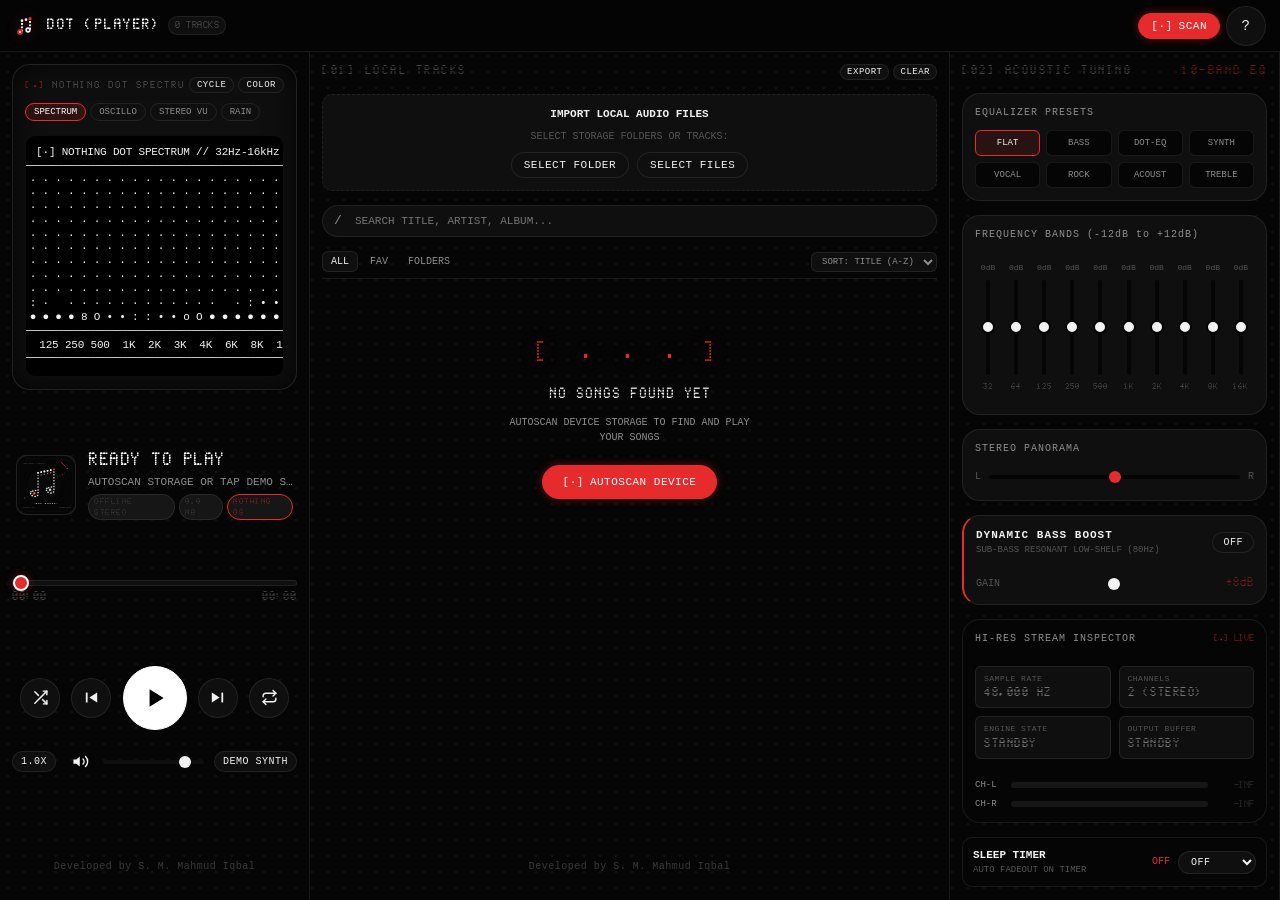
==== index.html @ 61080f58 "feat: zero-emoji Nothing OS vector UI, bass boost engine, audio telemetry and folder browser" ====
<!DOCTYPE html>
<html lang="en">
<head>
  <meta charset="UTF-8">
  <meta name="viewport" content="width=device-width, initial-scale=1.0, maximum-scale=1.0, user-scalable=no, viewport-fit=cover">
  <meta name="description" content="Dot Music Player - 100% Offline Nothing OS Style Mobile Music Player with Real-Time ASCII Visualizers">
  <meta name="author" content="S. M. Mahmud Iqbal">
  <meta name="theme-color" content="#050505">
  <meta name="mobile-web-app-capable" content="yes">
  <meta name="apple-mobile-web-app-capable" content="yes">
  <meta name="apple-mobile-web-app-status-bar-style" content="black-translucent">
  <title>Dot Music Player // Nothing OS</title>
  <link rel="manifest" href="manifest.webmanifest">
  <link rel="icon" type="image/svg+xml" href="icon.svg">
  <link rel="stylesheet" href="style.css">
</head>
<body>

  <!-- Hidden File & Folder Inputs for Local Autoscan -->
  <input type="file" id="folder-input" webkitdirectory directory multiple style="display: none;" aria-label="Select directory">
  <input type="file" id="files-input" multiple accept="audio/*,.mp3,.flac,.wav,.ogg,.m4a,.aac,.opus,.webm" style="display: none;" aria-label="Select audio files">

  <!-- Nothing OS Mobile Top Header -->
  <header class="nothing-header">
    <div class="brand-section">
      <div class="brand-logo" id="header-brand-logo">
        <svg class="brand-note-icon" viewBox="0 0 36 36" width="24" height="24" fill="none">
          <circle cx="12" cy="10" r="2" fill="#f0f0f0"/>
          <circle cx="18" cy="8.5" r="2" fill="#f0f0f0"/>
          <circle cx="24" cy="7" r="2.4" fill="#e52b2b"/>
          <circle cx="12" cy="15" r="1.7" fill="#f0f0f0"/>
          <circle cx="12" cy="20" r="1.7" fill="#f0f0f0"/>
          <circle cx="12" cy="25" r="1.7" fill="#f0f0f0"/>
          <circle cx="24" cy="12" r="1.7" fill="#f0f0f0"/>
          <circle cx="24" cy="17" r="1.7" fill="#f0f0f0"/>
          <circle cx="24" cy="22" r="1.7" fill="#f0f0f0"/>
          <circle cx="9" cy="27" r="4.2" fill="#e52b2b"/>
          <circle cx="9" cy="27" r="1.5" fill="#ffffff"/>
          <circle cx="21" cy="24" r="4" fill="#f0f0f0"/>
          <circle cx="21" cy="24" r="1.5" fill="#070707"/>
        </svg>
        <span>DOT (PLAYER)</span>
      </div>
      <span class="brand-status-chip" id="header-track-count">0 TRACKS</span>
    </div>

    <div class="header-actions">
      <button class="btn btn-accent" id="btn-autoscan" title="Autoscan Device">
        <span>[·]</span> SCAN
      </button>
      <button class="btn btn-icon" id="btn-shortcuts" title="Shortcuts (?)" aria-label="Keyboard Shortcuts">
        ?
      </button>
    </div>
  </header>

  <!-- Mobile Viewport Container -->
  <main class="app-viewport">

    <!-- VIEW 1: PLAYER (Active by default on mobile) -->
    <section class="view-panel player-view active" id="view-player">

      <!-- ASCII Visualizer Card -->
      <div class="visualizer-card" id="visualizer-card">
        <div class="visualizer-top-bar">
          <div class="visualizer-mode-badge">
            <span style="color: var(--accent-red);">[·]</span>
            <span id="vis-mode-label">NOTHING DOT SPECTRUM</span>
          </div>

          <div style="display: flex; gap: 4px;">
            <button class="btn" id="btn-cycle-vis" style="font-size: 9px; padding: 2px 7px;">CYCLE</button>
            <button class="btn" id="btn-vis-theme" style="font-size: 9px; padding: 2px 7px;">COLOR</button>
          </div>
        </div>

        <!-- Mode selector pills with smooth touch scroll -->
        <div class="visualizer-tabs-scroll">
          <button class="vis-tab-pill active" data-mode="0">SPECTRUM</button>
          <button class="vis-tab-pill" data-mode="1">OSCILLO</button>
          <button class="vis-tab-pill" data-mode="2">STEREO VU</button>
          <button class="vis-tab-pill" data-mode="3">RAIN</button>
        </div>

        <!-- ASCII Screen Frame -->
        <div class="ascii-screen-frame">
          <pre class="ascii-display" id="ascii-visualizer">
 [·] DOT MUSIC // NOTHING OS
 OFFLINE AUDIO READY
          </pre>
        </div>
      </div>

      <!-- Now Playing Info Banner -->
      <div class="now-playing-banner">
        <img class="album-art-large" id="now-playing-art" src="icon.svg" alt="Album Artwork">
        <div class="track-main-info">
          <div class="track-hero-title" id="hero-title">READY TO PLAY</div>
          <div class="track-hero-artist" id="hero-artist">AUTOSCAN STORAGE OR TAP DEMO SYNTH</div>
          <div class="track-hero-tags">
            <span class="tag-badge" id="hero-format">OFFLINE STEREO</span>
            <span class="tag-badge" id="hero-size">0.0 MB</span>
            <span class="tag-badge" style="color: var(--accent-red); border-color: var(--accent-red);">NOTHING OS</span>
          </div>
        </div>
      </div>

      <!-- Scrub Bar -->
      <div class="scrub-container">
        <input type="range" class="seek-slider" id="seek-slider" min="0" max="1000" value="0" aria-label="Seek timeline">
        <div class="time-indicators">
          <span id="time-current">00:00</span>
          <span id="time-total">00:00</span>
        </div>
      </div>

      <!-- Playback Controls Deck -->
      <div class="control-deck">
        <div class="controls-main-row">
          <button class="btn btn-icon" id="btn-shuffle" title="Shuffle (S)" aria-label="Toggle Shuffle">
            <svg class="icon-svg" viewBox="0 0 24 24" fill="none" stroke="currentColor" stroke-width="2" stroke-linecap="round" stroke-linejoin="round">
              <path d="M16 3h5v5"/><path d="M4 20L21 3"/><path d="M21 16v5h-5"/><path d="M15 15l6 6"/><path d="M4 4l5 5"/>
            </svg>
          </button>
          <button class="btn btn-icon" id="btn-prev" title="Previous Track (J)" aria-label="Previous Track">
            <svg class="icon-svg" viewBox="0 0 24 24" fill="currentColor">
              <rect x="4" y="5" width="2.5" height="14" rx="0.8"/><polygon points="20,5 9,12 20,19"/>
            </svg>
          </button>
          <button class="btn btn-primary btn-icon-lg" id="btn-play-pause" title="Play/Pause (Space)" aria-label="Play or Pause">
            <svg class="icon-svg" viewBox="0 0 24 24" fill="currentColor">
              <polygon points="7,4 20,12 7,20"/>
            </svg>
          </button>
          <button class="btn btn-icon" id="btn-next" title="Next Track (K)" aria-label="Next Track">
            <svg class="icon-svg" viewBox="0 0 24 24" fill="currentColor">
              <polygon points="4,5 15,12 4,19"/><rect x="17.5" y="5" width="2.5" height="14" rx="0.8"/>
            </svg>
          </button>
          <button class="btn btn-icon" id="btn-repeat" title="Repeat (R)" aria-label="Toggle Repeat">
            <svg class="icon-svg" viewBox="0 0 24 24" fill="none" stroke="currentColor" stroke-width="2" stroke-linecap="round" stroke-linejoin="round">
              <path d="M17 2l4 4-4 4"/><path d="M3 11v-1a4 4 0 0 1 4-4h14"/><path d="M7 22l-4-4 4-4"/><path d="M21 13v1a4 4 0 0 1-4 4H3"/>
            </svg>
          </button>
        </div>

        <div class="controls-sub-row">
          <button class="btn" id="btn-speed" style="font-size: 10px; padding: 4px 8px;" title="Playback Speed">1.0x</button>
          <div class="volume-wrap">
            <button class="btn btn-icon" id="btn-mute" style="border: none; background: transparent;" aria-label="Toggle Mute">
              <svg class="icon-svg" viewBox="0 0 24 24" fill="none" stroke="currentColor" stroke-width="2" stroke-linecap="round" stroke-linejoin="round">
                <polygon points="11 5 6 9 2 9 2 15 6 15 11 19 11 5" fill="currentColor" stroke="none"/><path d="M15.54 8.46a5 5 0 0 1 0 7.07"/><path d="M19.07 4.93a10 10 0 0 1 0 14.14"/>
              </svg>
            </button>
            <input type="range" class="vol-slider" id="vol-slider" min="0" max="100" value="85" aria-label="Volume Slider">
          </div>
          <button class="btn" id="btn-demo-synth" style="font-size: 10px; padding: 4px 8px;">DEMO SYNTH</button>
        </div>
      </div>

      <div class="footer-attribution-wrap">
        Developed by S. M. Mahmud Iqbal
      </div>
    </section>

    <!-- VIEW 2: LIBRARY -->
    <section class="view-panel" id="view-library">
      <div class="panel-header-title">
        <span>[01] LOCAL TRACKS</span>
        <div style="display: flex; gap: 4px;">
          <button class="btn" id="btn-export-lib" style="padding: 2px 6px; font-size: 9px;">EXPORT</button>
          <button class="btn" id="btn-clear-library" style="padding: 2px 6px; font-size: 9px;">CLEAR</button>
        </div>
      </div>

      <!-- Import Card -->
      <div class="scan-action-box" id="scan-drop-box">
        <div style="font-weight: 600; font-size: 11px;">IMPORT LOCAL AUDIO FILES</div>
        <div class="scan-hint">SELECT STORAGE FOLDERS OR TRACKS:</div>
        <div style="display: flex; gap: 8px; justify-content: center;">
          <button class="btn" id="btn-scan-folder">SELECT FOLDER</button>
          <button class="btn" id="btn-scan-files">SELECT FILES</button>
        </div>
      </div>

      <!-- Search Input -->
      <div class="search-bar-wrap">
        <span class="search-icon-dot">/</span>
        <input type="text" class="search-input" id="search-input" placeholder="SEARCH TITLE, ARTIST, ALBUM..." aria-label="Search library">
      </div>

      <!-- Filter Tabs & Sort -->
      <div class="library-controls-bar">
        <div class="library-tabs">
          <button class="tab-btn active" data-filter="all">ALL</button>
          <button class="tab-btn" data-filter="favorites">FAV</button>
          <button class="tab-btn" data-filter="folders">FOLDERS</button>
        </div>
        <select class="sort-select" id="sort-select" aria-label="Sort library tracks">
          <option value="title-asc">SORT: TITLE (A-Z)</option>
          <option value="title-desc">SORT: TITLE (Z-A)</option>
          <option value="artist-asc">SORT: ARTIST</option>
          <option value="album-asc">SORT: ALBUM</option>
          <option value="size-desc">SORT: SIZE (MAX)</option>
        </select>
      </div>

      <!-- Scrollable Track List -->
      <div class="track-list-scroll" id="track-list-scroll">
        <!-- Rendered dynamically -->
      </div>

      <div class="footer-attribution-wrap">
        Developed by S. M. Mahmud Iqbal
      </div>
    </section>

    <!-- VIEW 3: EQUALIZER & TUNING -->
    <section class="view-panel" id="view-tuning">
      <div class="panel-header-title">
        <span>[02] ACOUSTIC TUNING</span>
        <span style="color: var(--accent-red);">10-BAND EQ</span>
      </div>

      <!-- Presets -->
      <div class="tuning-card">
        <div style="font-size: 10px; color: var(--text-secondary); letter-spacing: 1px;">EQUALIZER PRESETS</div>
        <div class="preset-pills-grid">
          <button class="preset-pill active" data-preset="FLAT">FLAT</button>
          <button class="preset-pill" data-preset="BASS BOOST">BASS</button>
          <button class="preset-pill" data-preset="NOTHING DOT">DOT-EQ</button>
          <button class="preset-pill" data-preset="CYBER SYNTH">SYNTH</button>
          <button class="preset-pill" data-preset="VOCAL / TALK">VOCAL</button>
          <button class="preset-pill" data-preset="ROCK">ROCK</button>
          <button class="preset-pill" data-preset="ACOUSTIC">ACOUST</button>
          <button class="preset-pill" data-preset="TREBLE">TREBLE</button>
        </div>
      </div>

      <!-- 10-Band Sliders -->
      <div class="tuning-card">
        <div style="font-size: 10px; color: var(--text-secondary); letter-spacing: 1px;">FREQUENCY BANDS (-12dB to +12dB)</div>
        <div class="eq-sliders-container">
          <div class="eq-band-col">
            <span class="eq-band-val">0dB</span>
            <input type="range" class="eq-slider-vertical" min="-12" max="12" step="0.5" value="0" aria-label="32Hz">
            <span class="eq-band-label">32</span>
          </div>
          <div class="eq-band-col">
            <span class="eq-band-val">0dB</span>
            <input type="range" class="eq-slider-vertical" min="-12" max="12" step="0.5" value="0" aria-label="64Hz">
            <span class="eq-band-label">64</span>
          </div>
          <div class="eq-band-col">
            <span class="eq-band-val">0dB</span>
            <input type="range" class="eq-slider-vertical" min="-12" max="12" step="0.5" value="0" aria-label="125Hz">
            <span class="eq-band-label">125</span>
          </div>
          <div class="eq-band-col">
            <span class="eq-band-val">0dB</span>
            <input type="range" class="eq-slider-vertical" min="-12" max="12" step="0.5" value="0" aria-label="250Hz">
            <span class="eq-band-label">250</span>
          </div>
          <div class="eq-band-col">
            <span class="eq-band-val">0dB</span>
            <input type="range" class="eq-slider-vertical" min="-12" max="12" step="0.5" value="0" aria-label="500Hz">
            <span class="eq-band-label">500</span>
          </div>
          <div class="eq-band-col">
            <span class="eq-band-val">0dB</span>
            <input type="range" class="eq-slider-vertical" min="-12" max="12" step="0.5" value="0" aria-label="1kHz">
            <span class="eq-band-label">1K</span>
          </div>
          <div class="eq-band-col">
            <span class="eq-band-val">0dB</span>
            <input type="range" class="eq-slider-vertical" min="-12" max="12" step="0.5" value="0" aria-label="2kHz">
            <span class="eq-band-label">2K</span>
          </div>
          <div class="eq-band-col">
            <span class="eq-band-val">0dB</span>
            <input type="range" class="eq-slider-vertical" min="-12" max="12" step="0.5" value="0" aria-label="4kHz">
            <span class="eq-band-label">4K</span>
          </div>
          <div class="eq-band-col">
            <span class="eq-band-val">0dB</span>
            <input type="range" class="eq-slider-vertical" min="-12" max="12" step="0.5" value="0" aria-label="8kHz">
            <span class="eq-band-label">8K</span>
          </div>
          <div class="eq-band-col">
            <span class="eq-band-val">0dB</span>
            <input type="range" class="eq-slider-vertical" min="-12" max="12" step="0.5" value="0" aria-label="16kHz">
            <span class="eq-band-label">16K</span>
          </div>
        </div>
      </div>

      <!-- Stereo Sound Stage / Panner -->
      <div class="tuning-card">
        <div style="font-size: 10px; color: var(--text-secondary); letter-spacing: 1px;">STEREO PANORAMA</div>
        <div class="sound-stage-row">
          <span style="font-size: 10px; color: var(--text-muted);">L</span>
          <input type="range" class="pan-slider" id="pan-slider" min="-100" max="100" value="0" aria-label="Stereo Panning">
          <span style="font-size: 10px; color: var(--text-muted);">R</span>
        </div>
      </div>

      <!-- Dynamic Bass Boost Engine -->
      <div class="tuning-card bass-boost-card">
        <div style="display: flex; justify-content: space-between; align-items: center; margin-bottom: 10px;">
          <div>
            <div style="font-size: 11px; font-weight: 600; letter-spacing: 1px;">DYNAMIC BASS BOOST</div>
            <div style="font-size: 9px; color: var(--text-muted);">SUB-BASS RESONANT LOW-SHELF (80Hz)</div>
          </div>
          <button class="btn" id="btn-bass-boost-toggle" style="font-size: 10px; padding: 4px 10px;">OFF</button>
        </div>
        <div class="bass-boost-slider-wrap" style="display: flex; align-items: center; gap: 10px;">
          <span style="font-size: 10px; color: var(--text-muted);">GAIN</span>
          <input type="range" class="vol-slider" id="bass-boost-slider" min="0" max="15" step="1" value="8" aria-label="Bass boost gain" style="flex: 1;">
          <span id="bass-boost-val" style="font-family: var(--font-ndot); font-size: 11px; min-width: 38px; text-align: right; color: var(--accent-red);">+8dB</span>
        </div>
      </div>

      <!-- Hi-Res Audio Stream Inspector & Telemetry -->
      <div class="tuning-card telemetry-card">
        <div style="display: flex; justify-content: space-between; align-items: center; margin-bottom: 10px;">
          <span style="font-size: 10px; color: var(--text-secondary); letter-spacing: 1px;">HI-RES STREAM INSPECTOR</span>
          <span class="telemetry-live-badge" style="font-family: var(--font-ndot); font-size: 9px; color: var(--accent-red);">[·] LIVE</span>
        </div>
        <div class="telemetry-grid">
          <div class="telemetry-item">
            <span class="telemetry-lbl">SAMPLE RATE</span>
            <span class="telemetry-val" id="telem-sample-rate">48,000 HZ</span>
          </div>
          <div class="telemetry-item">
            <span class="telemetry-lbl">CHANNELS</span>
            <span class="telemetry-val" id="telem-channels">2 (STEREO)</span>
          </div>
          <div class="telemetry-item">
            <span class="telemetry-lbl">ENGINE STATE</span>
            <span class="telemetry-val" id="telem-state">STANDBY</span>
          </div>
          <div class="telemetry-item">
            <span class="telemetry-lbl">OUTPUT BUFFER</span>
            <span class="telemetry-val" id="telem-buffer">HARDWARE DMA</span>
          </div>
        </div>
        <!-- Dual Channel Peak Meter Bars -->
        <div class="peak-meter-container" style="margin-top: 10px; display: flex; flex-direction: column; gap: 6px;">
          <div class="peak-meter-row">
            <span class="peak-ch-label">CH-L</span>
            <div class="peak-meter-track"><div class="peak-meter-bar" id="peak-bar-l"></div></div>
            <span class="peak-db-label" id="peak-db-l">-INF</span>
          </div>
          <div class="peak-meter-row">
            <span class="peak-ch-label">CH-R</span>
            <div class="peak-meter-track"><div class="peak-meter-bar" id="peak-bar-r"></div></div>
            <span class="peak-db-label" id="peak-db-r">-INF</span>
          </div>
        </div>
      </div>

      <!-- Sleep Timer Widget -->
      <div class="widget-row">
        <div>
          <div style="font-size: 11px; font-weight: 600;">SLEEP TIMER</div>
          <div style="font-size: 9px; color: var(--text-muted);">AUTO FADEOUT ON TIMER</div>
        </div>
        <div style="display: flex; align-items: center; gap: 8px;">
          <span id="sleep-timer-badge" style="font-size: 10px; color: var(--accent-red);">OFF</span>
          <select id="sleep-timer-select" class="btn" style="padding: 4px 8px; font-size: 10px;" aria-label="Sleep timer">
            <option value="0">OFF</option>
            <option value="15">15 MIN</option>
            <option value="30">30 MIN</option>
            <option value="45">45 MIN</option>
            <option value="60">60 MIN</option>
          </select>
        </div>
      </div>

      <div class="footer-attribution-wrap">
        Developed by S. M. Mahmud Iqbal
      </div>
    </section>

  </main>

  <!-- Nothing OS Mobile Bottom Navigation Bar -->
  <nav class="bottom-nav-bar">
    <button class="nav-tab-btn active" data-target="view-player" id="tab-nav-player">
      <span class="nav-dot"></span>
      <span>PLAYER</span>
    </button>
    <button class="nav-tab-btn" data-target="view-library" id="tab-nav-library">
      <span class="nav-dot"></span>
      <span>LIBRARY</span>
    </button>
    <button class="nav-tab-btn" data-target="view-tuning" id="tab-nav-tuning">
      <span class="nav-dot"></span>
      <span>TUNING</span>
    </button>
  </nav>

  <!-- Autoscan Progress Modal -->
  <div class="modal-overlay" id="scan-modal">
    <div class="modal-card">
      <div class="modal-title-bar">
        <span>[·] DEVICE AUTOSCAN</span>
      </div>

      <div class="progress-bar-wrap">
        <div class="progress-bar-fill" id="scan-progress-fill"></div>
      </div>

      <div id="scan-progress-text" style="font-size: 11px; color: var(--text-secondary); text-align: center;">
        INITIALIZING...
      </div>

      <div class="console-readout" id="scan-console"></div>

      <div style="display: flex; justify-content: flex-end;">
        <button class="btn" id="btn-scan-cancel">CANCEL SCAN</button>
      </div>
    </div>
  </div>

  <!-- Keyboard / Touch Shortcuts Modal -->
  <div class="modal-overlay" id="shortcuts-modal">
    <div class="modal-card">
      <div class="modal-title-bar">
        <span>[·] CONTROLS MATRIX</span>
        <button class="modal-close-btn" id="btn-shortcuts-close" aria-label="Close modal">
          <svg class="icon-svg" viewBox="0 0 24 24" fill="none" stroke="currentColor" stroke-width="2.2" stroke-linecap="round" stroke-linejoin="round" style="width: 14px; height: 14px;">
            <line x1="18" y1="6" x2="6" y2="18"/><line x1="6" y1="6" x2="18" y2="18"/>
          </svg>
        </button>
      </div>

      <div style="display: grid; grid-template-columns: 1fr 1fr; gap: 8px; font-size: 11px;">
        <div><strong style="color: var(--accent-red);">SWIPE/TABS</strong> : Bottom Nav</div>
        <div><strong style="color: var(--accent-red);">SPACE</strong> : Play / Pause</div>
        <div><strong style="color: var(--accent-red);">J / K</strong> : Previous / Next</div>
        <div><strong style="color: var(--accent-red);">LEFT / RIGHT</strong> : Seek 5s</div>
        <div><strong style="color: var(--accent-red);">V</strong> : Visualizer Mode</div>
        <div><strong style="color: var(--accent-red);">S / R</strong> : Shuffle / Repeat</div>
      </div>

      <div style="display: flex; justify-content: center; margin-top: 6px;">
        <a href="DotMusicPlayer.apk" download="DotMusicPlayer.apk" class="btn btn-accent" style="text-decoration: none; width: 100%; display: inline-flex; align-items: center; justify-content: center; gap: 8px;">
          <svg class="icon-svg" viewBox="0 0 24 24" fill="none" stroke="currentColor" stroke-width="2" stroke-linecap="round" stroke-linejoin="round" style="width: 15px; height: 15px;">
            <path d="M21 15v4a2 2 0 0 1-2 2H5a2 2 0 0 1-2-2v-4"/><polyline points="7 10 12 15 17 10"/><line x1="12" y1="15" x2="12" y2="3"/>
          </svg>
          DOWNLOAD ANDROID APK (71 KB)
        </a>
      </div>

      <div style="font-size: 9px; color: var(--text-muted); text-align: center;">
        100% OFFLINE LOCAL ARCHITECTURE — ZERO TELEMETRY
      </div>
    </div>
  </div>

  <!-- Toast Notification -->
  <div class="toast-notice" id="toast-notice"></div>

  <!-- Scripts -->
  <script src="id3-parser.js"></script>
  <script src="scanner.js"></script>
  <script src="audio-engine.js"></script>
  <script src="visualizer.js"></script>
  <script src="app.js"></script>
  <script>
    if ('serviceWorker' in navigator) {
      window.addEventListener('load', () => {
        navigator.serviceWorker.register('service-worker.js')
          .catch((err) => console.log('SW registration skipped:', err));
      });
    }
  </script>
</body>
</html>
---- style.css ----
/**
 * Dot Music Player - Mobile-First Nothing OS Architecture
 * 100% Offline Single Page Mobile WebApp & PWA
 * Author: Developed by S. M. Mahmud Iqbal
 */

@import url('ndot.css');

:root {
  --bg-primary: #050505;
  --bg-secondary: #0f0f0f;
  --bg-tertiary: #161616;
  --bg-surface: #1a1a1a;
  --text-primary: #f2f2f2;
  --text-secondary: #8e8e8e;
  --text-muted: #555555;
  --accent-red: #e52b2b;
  --accent-red-glow: rgba(229, 43, 43, 0.4);
  --border-subtle: rgba(255, 255, 255, 0.08);
  --border-active: rgba(255, 255, 255, 0.22);
  --dot-grid: rgba(255, 255, 255, 0.05);
  --font-ndot: 'NDot57', 'Space Mono', 'Courier New', monospace;
  --font-mono: 'Space Mono', 'Courier New', 'SF Mono', monospace;
  --radius-sm: 6px;
  --radius-md: 10px;
  --radius-lg: 18px;
  --radius-pill: 9999px;
  --transition-fast: 0.15s cubic-bezier(0.2, 0, 0, 1);
  --transition-normal: 0.25s cubic-bezier(0.2, 0, 0, 1);
}

*, *::before, *::after {
  box-sizing: border-box;
  margin: 0;
  padding: 0;
  -webkit-tap-highlight-color: transparent;
}

html, body {
  width: 100%;
  max-width: 100vw;
  overflow-x: hidden;
  background-color: var(--bg-primary);
  color: var(--text-primary);
  font-family: var(--font-mono);
  font-size: 13px;
  line-height: 1.4;
  -webkit-font-smoothing: antialiased;
  user-select: none;
}

body {
  min-height: 100vh;
  min-height: 100dvh;
  display: flex;
  flex-direction: column;
  background-image: radial-gradient(var(--dot-grid) 1.2px, transparent 1.2px);
  background-size: 16px 16px;
}

/* Scrollbars */
::-webkit-scrollbar {
  width: 4px;
  height: 4px;
}
::-webkit-scrollbar-track {
  background: transparent;
}
::-webkit-scrollbar-thumb {
  background: var(--border-subtle);
  border-radius: var(--radius-pill);
}

/* ================= Top App Header ================= */
.nothing-header {
  height: 52px;
  border-bottom: 1px solid var(--border-subtle);
  display: flex;
  align-items: center;
  justify-content: space-between;
  padding: 0 14px;
  background-color: rgba(5, 5, 5, 0.92);
  backdrop-filter: blur(16px);
  position: sticky;
  top: 0;
  z-index: 100;
  width: 100%;
}

.brand-section {
  display: flex;
  align-items: center;
  gap: 8px;
}

.brand-logo {
  display: flex;
  align-items: center;
  gap: 8px;
  font-family: var(--font-ndot);
  font-weight: 700;
  letter-spacing: 1.5px;
  font-size: 14px;
  color: #ffffff;
}

.brand-note-icon {
  width: 24px;
  height: 24px;
  flex-shrink: 0;
  filter: drop-shadow(0 0 6px var(--accent-red-glow));
}

.brand-status-chip {
  font-family: var(--font-ndot);
  font-size: 9px;
  padding: 2px 6px;
  background: var(--bg-secondary);
  border: 1px solid var(--border-subtle);
  border-radius: var(--radius-pill);
  color: var(--text-secondary);
  letter-spacing: 0.5px;
}

.header-actions {
  display: flex;
  align-items: center;
  gap: 6px;
}

/* ================= Buttons ================= */
.btn {
  background: var(--bg-secondary);
  border: 1px solid var(--border-subtle);
  color: var(--text-primary);
  font-family: var(--font-mono);
  font-size: 11px;
  letter-spacing: 0.5px;
  text-transform: uppercase;
  padding: 6px 12px;
  border-radius: var(--radius-pill);
  cursor: pointer;
  display: inline-flex;
  align-items: center;
  justify-content: center;
  gap: 6px;
  transition: transform 0.18s cubic-bezier(0.34, 1.56, 0.64, 1), background 0.15s ease, border-color 0.15s ease, box-shadow 0.2s ease;
  touch-action: manipulation;
}

.btn:active {
  transform: scale(0.92);
  background: var(--bg-tertiary);
}

.btn:focus-visible {
  outline: 2px solid var(--accent-red);
}

.btn-primary {
  background: #ffffff;
  color: #000000;
  border-color: #ffffff;
  font-weight: 700;
}

.btn-accent {
  background: var(--accent-red);
  color: #ffffff;
  border-color: var(--accent-red);
  box-shadow: 0 0 10px var(--accent-red-glow);
}

.btn-icon {
  width: 40px;
  height: 40px;
  padding: 0;
  border-radius: 50%;
  font-size: 14px;
}

.btn-icon-lg {
  width: 64px;
  height: 64px;
  padding: 0;
  border-radius: 50%;
  font-size: 22px;
  transition: transform 0.2s cubic-bezier(0.34, 1.56, 0.64, 1), box-shadow 0.25s ease;
  position: relative;
}

.btn-icon-lg:active {
  transform: scale(0.88);
}

.btn-icon-lg.playing {
  box-shadow: 0 0 16px rgba(255, 255, 255, 0.45);
  animation: playPulse 2s infinite ease-in-out;
}

@keyframes playPulse {
  0%, 100% {
    box-shadow: 0 0 12px rgba(255, 255, 255, 0.35);
  }
  50% {
    box-shadow: 0 0 24px rgba(255, 255, 255, 0.7);
  }
}

/* Minimalist Vector SVG Icons */
.icon-svg {
  width: 17px;
  height: 17px;
  display: block;
  flex-shrink: 0;
  transition: transform 0.18s cubic-bezier(0.34, 1.56, 0.64, 1), fill 0.15s ease, stroke 0.15s ease;
}

.btn-icon-lg .icon-svg {
  width: 26px;
  height: 26px;
}

.fav-star-btn {
  background: none;
  border: none;
  padding: 4px;
  display: flex;
  align-items: center;
  justify-content: center;
  cursor: pointer;
  border-radius: 50%;
  transition: transform 0.18s cubic-bezier(0.34, 1.56, 0.64, 1);
}

.fav-star-btn:active {
  transform: scale(0.85);
}

.fav-star-btn .icon-svg {
  width: 15px;
  height: 15px;
  color: var(--text-muted);
}

.fav-star-btn.active .icon-svg {
  color: var(--accent-red);
  fill: var(--accent-red);
  stroke: var(--accent-red);
}

/* ================= Mobile View Container ================= */
.app-viewport {
  flex: 1;
  width: 100%;
  display: flex;
  flex-direction: column;
  overflow: hidden;
  padding-bottom: 64px; /* Space for Bottom Nav Bar */
}

/* Views (Single View Active on Mobile) */
.view-panel {
  display: none;
  width: 100%;
  height: 100%;
  flex-direction: column;
  overflow-y: auto;
  overflow-x: hidden;
  padding: 12px;
  gap: 14px;
}

.view-panel.active {
  display: flex;
  animation: viewSlideIn 0.26s cubic-bezier(0.16, 1, 0.3, 1) forwards;
}

@keyframes viewSlideIn {
  from {
    opacity: 0;
    transform: translateY(8px) scale(0.99);
  }
  to {
    opacity: 1;
    transform: translateY(0) scale(1);
  }
}

/* ================= View 1: PLAYER ================= */
.player-view {
  justify-content: space-between;
}

/* Visualizer Card */
.visualizer-card {
  background: var(--bg-secondary);
  border: 1px solid var(--border-subtle);
  border-radius: var(--radius-lg);
  padding: 12px;
  display: flex;
  flex-direction: column;
  gap: 10px;
  width: 100%;
  box-shadow: inset 0 0 30px rgba(0, 0, 0, 0.8);
}

.visualizer-top-bar {
  display: flex;
  align-items: center;
  justify-content: space-between;
  width: 100%;
  gap: 6px;
}

.visualizer-mode-badge {
  display: flex;
  align-items: center;
  gap: 6px;
  font-family: var(--font-ndot);
  font-size: 10px;
  letter-spacing: 1px;
  color: var(--text-secondary);
  white-space: nowrap;
  overflow: hidden;
  text-overflow: ellipsis;
}

.visualizer-tabs-scroll {
  display: flex;
  gap: 4px;
  overflow-x: auto;
  width: 100%;
  padding-bottom: 4px;
  -webkit-overflow-scrolling: touch;
}

.visualizer-tabs-scroll::-webkit-scrollbar {
  display: none;
}

.vis-tab-pill {
  padding: 3px 8px;
  font-size: 9px;
  border: 1px solid var(--border-subtle);
  background: transparent;
  color: var(--text-secondary);
  border-radius: var(--radius-pill);
  cursor: pointer;
  font-family: var(--font-mono);
  white-space: nowrap;
  flex-shrink: 0;
}

.vis-tab-pill.active {
  color: #fff;
  border-color: var(--accent-red);
  background: rgba(229, 43, 43, 0.15);
}

/* ASCII Frame */
.ascii-screen-frame {
  background: #000000;
  border: 1px solid rgba(255, 255, 255, 0.05);
  border-radius: var(--radius-md);
  padding: 10px 4px;
  display: flex;
  align-items: center;
  justify-content: center;
  min-height: 185px;
  width: 100%;
  overflow: hidden;
  position: relative;
}

.ascii-display {
  font-family: var(--font-mono);
  font-size: clamp(8px, 2.7vw, 11px);
  line-height: 1.25;
  color: var(--text-primary);
  white-space: pre;
  text-align: center;
  margin: 0 auto;
  letter-spacing: -0.2px;
}

.theme-red .ascii-display,
.ascii-display.theme-red {
  color: var(--accent-red);
  text-shadow: 0 0 6px var(--accent-red-glow);
}

.theme-green .ascii-display,
.ascii-display.theme-green {
  color: #00ff66;
  text-shadow: 0 0 6px rgba(0, 255, 102, 0.4);
}

.theme-amber .ascii-display,
.ascii-display.theme-amber {
  color: #ffb000;
  text-shadow: 0 0 6px rgba(255, 176, 0, 0.4);
}

/* Now Playing Banner */
.now-playing-banner {
  display: flex;
  align-items: center;
  gap: 12px;
  padding: 4px;
  width: 100%;
}

.album-art-large {
  width: 60px;
  height: 60px;
  border-radius: var(--radius-md);
  background: var(--bg-secondary);
  border: 1px solid var(--border-subtle);
  object-fit: cover;
  flex-shrink: 0;
  transition: transform 0.3s cubic-bezier(0.34, 1.56, 0.64, 1), box-shadow 0.3s ease;
}

.album-art-large.playing {
  animation: albumAura 3s infinite ease-in-out;
  border-color: rgba(229, 43, 43, 0.6);
  transform: scale(1.02);
}

@keyframes albumAura {
  0%, 100% {
    box-shadow: 0 0 8px rgba(229, 43, 43, 0.3);
  }
  50% {
    box-shadow: 0 0 22px var(--accent-red-glow);
  }
}

.track-main-info {
  display: flex;
  flex-direction: column;
  gap: 2px;
  overflow: hidden;
  flex: 1;
}

.track-hero-title {
  font-family: var(--font-ndot);
  font-size: 16px;
  font-weight: 700;
  letter-spacing: 0.5px;
  color: #ffffff;
  overflow: hidden;
  text-overflow: ellipsis;
  white-space: nowrap;
}

.track-hero-artist {
  font-size: 11px;
  color: var(--text-secondary);
  overflow: hidden;
  text-overflow: ellipsis;
  white-space: nowrap;
}

.track-hero-tags {
  display: flex;
  gap: 4px;
  margin-top: 2px;
}

.tag-badge {
  font-family: var(--font-ndot);
  font-size: 8px;
  letter-spacing: 0.5px;
  text-transform: uppercase;
  padding: 1px 5px;
  background: var(--bg-tertiary);
  border: 1px solid var(--border-subtle);
  border-radius: var(--radius-pill);
  color: var(--text-muted);
}

/* Scrub Bar */
.scrub-container {
  display: flex;
  flex-direction: column;
  gap: 4px;
  width: 100%;
}

.time-indicators {
  display: flex;
  justify-content: space-between;
  font-family: var(--font-ndot);
  font-size: 11px;
  color: var(--text-secondary);
}

.seek-slider {
  -webkit-appearance: none;
  appearance: none;
  width: 100%;
  height: 6px;
  background: linear-gradient(to right, var(--accent-red) 0%, var(--accent-red) var(--seek-pct, 0%), var(--bg-secondary) var(--seek-pct, 0%), var(--bg-secondary) 100%);
  border-radius: var(--radius-pill);
  outline: none;
  border: 1px solid var(--border-subtle);
  cursor: pointer;
}

.seek-slider::-webkit-slider-thumb {
  -webkit-appearance: none;
  appearance: none;
  width: 16px;
  height: 16px;
  border-radius: 50%;
  background: var(--accent-red);
  box-shadow: 0 0 8px var(--accent-red-glow);
  cursor: pointer;
  border: 2px solid #ffffff;
}

/* Playback Control Deck */
.control-deck {
  display: flex;
  flex-direction: column;
  gap: 12px;
  width: 100%;
  padding: 4px 0 8px;
}

.controls-main-row {
  display: flex;
  align-items: center;
  justify-content: space-between;
  width: 100%;
  padding: 0 8px;
}

.controls-sub-row {
  display: flex;
  align-items: center;
  justify-content: space-between;
  width: 100%;
  gap: 10px;
}

.volume-wrap {
  display: flex;
  align-items: center;
  gap: 8px;
  flex: 1;
}

.vol-slider {
  -webkit-appearance: none;
  appearance: none;
  width: 100%;
  height: 4px;
  background: var(--bg-secondary);
  border-radius: var(--radius-pill);
  outline: none;
}

.vol-slider::-webkit-slider-thumb {
  -webkit-appearance: none;
  appearance: none;
  width: 12px;
  height: 12px;
  border-radius: 50%;
  background: var(--text-primary);
}

/* ================= View 2: LIBRARY ================= */
.panel-header-title {
  display: flex;
  align-items: center;
  justify-content: space-between;
  font-family: var(--font-ndot);
  font-size: 11px;
  color: var(--text-secondary);
  letter-spacing: 1.5px;
  text-transform: uppercase;
}

.scan-action-box {
  background: var(--bg-secondary);
  border: 1px dashed var(--border-subtle);
  border-radius: var(--radius-md);
  padding: 12px;
  display: flex;
  flex-direction: column;
  gap: 8px;
  text-align: center;
}

.scan-hint {
  font-size: 10px;
  color: var(--text-muted);
}

.search-bar-wrap {
  position: relative;
  width: 100%;
}

.search-input {
  width: 100%;
  background: var(--bg-secondary);
  border: 1px solid var(--border-subtle);
  border-radius: var(--radius-pill);
  color: var(--text-primary);
  font-family: var(--font-mono);
  font-size: 11px;
  padding: 9px 14px 9px 32px;
  outline: none;
}

.search-icon-dot {
  position: absolute;
  left: 12px;
  top: 50%;
  transform: translateY(-50%);
  color: var(--text-secondary);
  pointer-events: none;
}

.library-controls-bar {
  display: flex;
  align-items: center;
  justify-content: space-between;
  gap: 6px;
  border-bottom: 1px solid var(--border-subtle);
  padding-bottom: 6px;
}

.library-tabs {
  display: flex;
  gap: 4px;
}

.tab-btn {
  background: transparent;
  border: none;
  color: var(--text-secondary);
  font-family: var(--font-mono);
  font-size: 10px;
  padding: 4px 8px;
  border-radius: var(--radius-sm);
  cursor: pointer;
}

.tab-btn.active {
  color: var(--text-primary);
  background: var(--bg-secondary);
  border: 1px solid var(--border-subtle);
}

.sort-select {
  background: var(--bg-secondary);
  border: 1px solid var(--border-subtle);
  color: var(--text-secondary);
  font-family: var(--font-mono);
  font-size: 9px;
  padding: 3px 6px;
  border-radius: var(--radius-sm);
  outline: none;
}

.track-list-scroll {
  flex: 1;
  display: flex;
  flex-direction: column;
  gap: 6px;
  overflow-y: auto;
  -webkit-overflow-scrolling: touch;
}

.track-item {
  display: flex;
  align-items: center;
  justify-content: space-between;
  padding: 8px 10px;
  background: var(--bg-secondary);
  border-radius: var(--radius-md);
  border: 1px solid transparent;
  cursor: pointer;
  transition: all var(--transition-fast);
}

.track-item:active {
  background: var(--bg-tertiary);
}

.track-item.active {
  border-color: var(--accent-red);
  background: var(--bg-surface);
}

.track-item-left {
  display: flex;
  align-items: center;
  gap: 10px;
  overflow: hidden;
  flex: 1;
}

.track-cover-mini {
  width: 34px;
  height: 34px;
  border-radius: var(--radius-sm);
  background: var(--bg-tertiary);
  border: 1px solid var(--border-subtle);
  object-fit: cover;
  flex-shrink: 0;
}

.track-meta-wrap {
  overflow: hidden;
  text-overflow: ellipsis;
  white-space: nowrap;
}

.track-title {
  font-size: 12px;
  font-weight: 500;
  overflow: hidden;
  text-overflow: ellipsis;
  white-space: nowrap;
  display: flex;
  align-items: center;
}

.now-playing-bars {
  display: inline-flex;
  align-items: flex-end;
  gap: 2px;
  height: 12px;
  margin-left: 6px;
  vertical-align: middle;
  flex-shrink: 0;
}

.now-playing-bars span {
  width: 2.5px;
  background: var(--accent-red);
  border-radius: 1px;
  animation: eqBar 0.75s ease-in-out infinite alternate;
}

.now-playing-bars span:nth-child(1) { height: 5px; animation-delay: 0.1s; }
.now-playing-bars span:nth-child(2) { height: 12px; animation-delay: 0.35s; }
.now-playing-bars span:nth-child(3) { height: 8px; animation-delay: 0.2s; }

@keyframes eqBar {
  0% { height: 3px; }
  100% { height: 12px; }
}

.track-artist {
  font-size: 10px;
  color: var(--text-secondary);
  overflow: hidden;
  text-overflow: ellipsis;
  white-space: nowrap;
}

.track-meta-right {
  display: flex;
  align-items: center;
  gap: 8px;
  font-size: 10px;
  color: var(--text-muted);
  flex-shrink: 0;
}

.fav-star-btn {
  background: none;
  border: none;
  color: var(--text-muted);
  cursor: pointer;
  font-size: 14px;
  padding: 4px;
}

.fav-star-btn.active {
  color: var(--accent-red);
}

.empty-library-state {
  display: flex;
  flex-direction: column;
  align-items: center;
  justify-content: center;
  padding: 40px 20px;
  text-align: center;
  gap: 12px;
}

.empty-icon-ascii {
  font-family: var(--font-ndot);
  font-size: 28px;
  color: var(--accent-red);
  letter-spacing: 4px;
  filter: drop-shadow(0 0 10px var(--accent-red-glow));
}

.empty-title {
  font-family: var(--font-ndot);
  font-size: 13px;
  font-weight: 700;
  letter-spacing: 1px;
  color: var(--text-primary);
}

.empty-subtitle {
  font-size: 10px;
  color: var(--text-secondary);
  max-width: 260px;
  line-height: 1.5;
}

.empty-scan-btn {
  margin-top: 8px;
  padding: 10px 20px;
  font-size: 11px;
}

/* ================= View 3: EQUALIZER & TUNING ================= */
.tuning-card {
  background: var(--bg-secondary);
  border: 1px solid var(--border-subtle);
  border-radius: var(--radius-lg);
  padding: 12px;
  display: flex;
  flex-direction: column;
  gap: 10px;
  width: 100%;
}

.preset-pills-grid {
  display: grid;
  grid-template-columns: repeat(4, 1fr);
  gap: 6px;
}

.preset-pill {
  font-family: var(--font-mono);
  font-size: 9px;
  padding: 7px 4px;
  background: var(--bg-primary);
  border: 1px solid var(--border-subtle);
  color: var(--text-secondary);
  border-radius: var(--radius-sm);
  cursor: pointer;
  text-align: center;
}

.preset-pill.active {
  color: var(--text-primary);
  border-color: var(--accent-red);
  background: rgba(229, 43, 43, 0.12);
}

/* Mobile-Friendly EQ Container */
.eq-sliders-container {
  display: flex;
  align-items: flex-end;
  justify-content: space-between;
  height: 150px;
  padding: 10px 0 0;
  gap: 2px;
  width: 100%;
  overflow-x: auto;
}

.eq-band-col {
  display: flex;
  flex-direction: column;
  align-items: center;
  gap: 6px;
  height: 100%;
  flex: 1;
  min-width: 26px;
}

.eq-band-val {
  font-size: 8px;
  color: var(--text-muted);
}

.eq-slider-vertical {
  -webkit-appearance: none;
  appearance: none;
  writing-mode: vertical-lr;
  direction: rtl;
  width: 4px;
  height: 95px;
  background: var(--bg-primary);
  border-radius: var(--radius-pill);
  outline: none;
  cursor: pointer;
}

.eq-slider-vertical::-webkit-slider-thumb {
  -webkit-appearance: none;
  appearance: none;
  width: 14px;
  height: 14px;
  border-radius: 50%;
  background: var(--text-primary);
  border: 2px solid var(--bg-primary);
}

.eq-band-label {
  font-family: var(--font-ndot);
  font-size: 8px;
  color: var(--text-secondary);
}

.sound-stage-row {
  display: flex;
  align-items: center;
  justify-content: space-between;
  padding: 4px 0;
  gap: 8px;
}

.pan-slider {
  -webkit-appearance: none;
  appearance: none;
  flex: 1;
  height: 4px;
  background: var(--bg-primary);
  border-radius: var(--radius-pill);
  outline: none;
}

.pan-slider::-webkit-slider-thumb {
  -webkit-appearance: none;
  appearance: none;
  width: 12px;
  height: 12px;
  border-radius: 50%;
  background: var(--accent-red);
}

.widget-row {
  display: flex;
  align-items: center;
  justify-content: space-between;
  background: var(--bg-primary);
  padding: 10px;
  border-radius: var(--radius-md);
  border: 1px solid var(--border-subtle);
}

/* Dynamic Bass Boost */
.bass-boost-card {
  border-left: 2px solid var(--accent-red);
}

.btn.bass-boost-active {
  background: var(--accent-red);
  color: #ffffff;
  border-color: var(--accent-red);
  box-shadow: 0 0 10px var(--accent-red-glow);
}

/* Audio Stream Telemetry Inspector */
.telemetry-card {
  background: var(--bg-primary);
  border: 1px solid var(--border-subtle);
}

.telemetry-grid {
  display: grid;
  grid-template-columns: 1fr 1fr;
  gap: 8px;
}

.telemetry-item {
  background: var(--bg-secondary);
  border: 1px solid var(--border-subtle);
  border-radius: var(--radius-sm);
  padding: 6px 8px;
  display: flex;
  flex-direction: column;
  gap: 2px;
}

.telemetry-lbl {
  font-size: 8px;
  color: var(--text-muted);
  letter-spacing: 0.5px;
  text-transform: uppercase;
}

.telemetry-val {
  font-family: var(--font-ndot);
  font-size: 11px;
  color: var(--text-primary);
  letter-spacing: 0.5px;
}

/* Peak VU Meter */
.peak-meter-row {
  display: flex;
  align-items: center;
  gap: 8px;
  font-size: 9px;
  font-family: var(--font-mono);
}

.peak-ch-label {
  width: 28px;
  color: var(--text-secondary);
  font-size: 9px;
}

.peak-meter-track {
  flex: 1;
  height: 6px;
  background: var(--bg-tertiary);
  border-radius: 3px;
  overflow: hidden;
  position: relative;
}

.peak-meter-bar {
  height: 100%;
  width: 0%;
  background: linear-gradient(90deg, #888888 0%, #ffffff 75%, var(--accent-red) 100%);
  border-radius: 3px;
  transition: width 0.08s ease-out;
}

.peak-db-label {
  width: 38px;
  text-align: right;
  font-size: 9px;
  color: var(--text-muted);
  font-family: var(--font-ndot);
}

/* Folder View Cards */
.folder-card {
  display: flex;
  align-items: center;
  justify-content: space-between;
  padding: 10px 12px;
  background: var(--bg-secondary);
  border-radius: var(--radius-md);
  border: 1px solid var(--border-subtle);
  cursor: pointer;
  transition: all var(--transition-fast);
}

.folder-card:active {
  background: var(--bg-tertiary);
  transform: scale(0.98);
}

.folder-card-left {
  display: flex;
  align-items: center;
  gap: 12px;
  overflow: hidden;
  flex: 1;
}

.folder-icon-wrap {
  width: 36px;
  height: 36px;
  border-radius: var(--radius-sm);
  background: var(--bg-primary);
  border: 1px solid var(--border-subtle);
  display: flex;
  align-items: center;
  justify-content: center;
  color: var(--accent-red);
  flex-shrink: 0;
}

.folder-name {
  font-size: 12px;
  font-weight: 600;
  color: var(--text-primary);
  overflow: hidden;
  text-overflow: ellipsis;
  white-space: nowrap;
}

.folder-count {
  font-size: 9px;
  color: var(--text-muted);
  letter-spacing: 0.5px;
}

/* ================= Bottom Mobile Navigation Bar ================= */
.bottom-nav-bar {
  position: fixed;
  bottom: 0;
  left: 0;
  right: 0;
  height: 56px;
  background: rgba(8, 8, 8, 0.96);
  backdrop-filter: blur(18px);
  border-top: 1px solid var(--border-subtle);
  display: flex;
  align-items: center;
  justify-content: space-around;
  z-index: 150;
  padding-bottom: env(safe-area-inset-bottom);
}

.nav-tab-btn {
  background: transparent;
  border: none;
  color: var(--text-secondary);
  font-family: var(--font-ndot);
  font-size: 11px;
  letter-spacing: 1px;
  display: flex;
  flex-direction: column;
  align-items: center;
  gap: 3px;
  cursor: pointer;
  padding: 6px 16px;
  border-radius: var(--radius-pill);
  transition: transform 0.2s cubic-bezier(0.34, 1.56, 0.64, 1), color 0.15s ease;
}

.nav-tab-btn:active {
  transform: scale(0.9);
}

.nav-tab-btn .nav-dot {
  width: 4px;
  height: 4px;
  border-radius: 50%;
  background: transparent;
  transition: all var(--transition-fast);
}

.nav-tab-btn.active {
  color: #ffffff;
}

.nav-tab-btn.active .nav-dot {
  background: var(--accent-red);
  box-shadow: 0 0 6px var(--accent-red-glow);
  transform: scale(1.4);
}

/* ================= Subtle Footer ================= */
.footer-attribution-wrap {
  text-align: center;
  padding: 14px 10px;
  font-size: 10px;
  color: #3a3a3a;
  letter-spacing: 0.5px;
}

/* Modals */
.modal-overlay {
  position: fixed;
  inset: 0;
  background: rgba(0, 0, 0, 0.9);
  backdrop-filter: blur(10px);
  display: flex;
  align-items: center;
  justify-content: center;
  z-index: 300;
  opacity: 0;
  pointer-events: none;
  transition: opacity var(--transition-fast);
  padding: 16px;
}

.modal-overlay.active {
  opacity: 1;
  pointer-events: auto;
}

.modal-card {
  background: var(--bg-secondary);
  border: 1px solid var(--border-active);
  border-radius: var(--radius-lg);
  width: 100%;
  max-width: 440px;
  padding: 20px;
  display: flex;
  flex-direction: column;
  gap: 14px;
  box-shadow: 0 10px 40px rgba(0, 0, 0, 0.9);
}

.modal-title-bar {
  display: flex;
  align-items: center;
  justify-content: space-between;
  font-family: var(--font-ndot);
  font-size: 12px;
  font-weight: 700;
  letter-spacing: 1px;
}

.modal-close-btn {
  background: transparent;
  border: none;
  color: var(--text-secondary);
  font-size: 16px;
  cursor: pointer;
}

.progress-bar-wrap {
  width: 100%;
  height: 6px;
  background: var(--bg-primary);
  border-radius: var(--radius-pill);
  border: 1px solid var(--border-subtle);
  overflow: hidden;
}

.progress-bar-fill {
  height: 100%;
  width: 0%;
  background: var(--accent-red);
  box-shadow: 0 0 10px var(--accent-red-glow);
  transition: width 0.1s linear;
}

.console-readout {
  background: #000000;
  border: 1px solid var(--border-subtle);
  border-radius: var(--radius-md);
  padding: 10px;
  font-size: 10px;
  color: var(--text-secondary);
  height: 90px;
  overflow-y: auto;
  font-family: var(--font-mono);
}

/* Toast */
.toast-notice {
  position: fixed;
  bottom: 70px;
  left: 50%;
  transform: translateX(-50%) translateY(20px);
  background: var(--bg-surface);
  border: 1px solid var(--border-active);
  padding: 8px 16px;
  border-radius: var(--radius-pill);
  font-size: 11px;
  letter-spacing: 0.5px;
  color: var(--text-primary);
  z-index: 400;
  opacity: 0;
  pointer-events: none;
  transition: all var(--transition-fast);
  box-shadow: 0 6px 20px rgba(0, 0, 0, 0.9);
  white-space: nowrap;
}

.toast-notice.show {
  opacity: 1;
  transform: translateX(-50%) translateY(0);
}

/* Desktop Expand Mode (for tablets & desktop screens > 1024px) */
@media (min-width: 1024px) {
  .app-viewport {
    display: grid;
    grid-template-columns: 310px 1fr 330px;
    padding-bottom: 0;
  }
  .view-panel {
    display: flex !important;
    height: calc(100vh - 52px);
    border-right: 1px solid var(--border-subtle);
  }
  .bottom-nav-bar {
    display: none;
  }
}
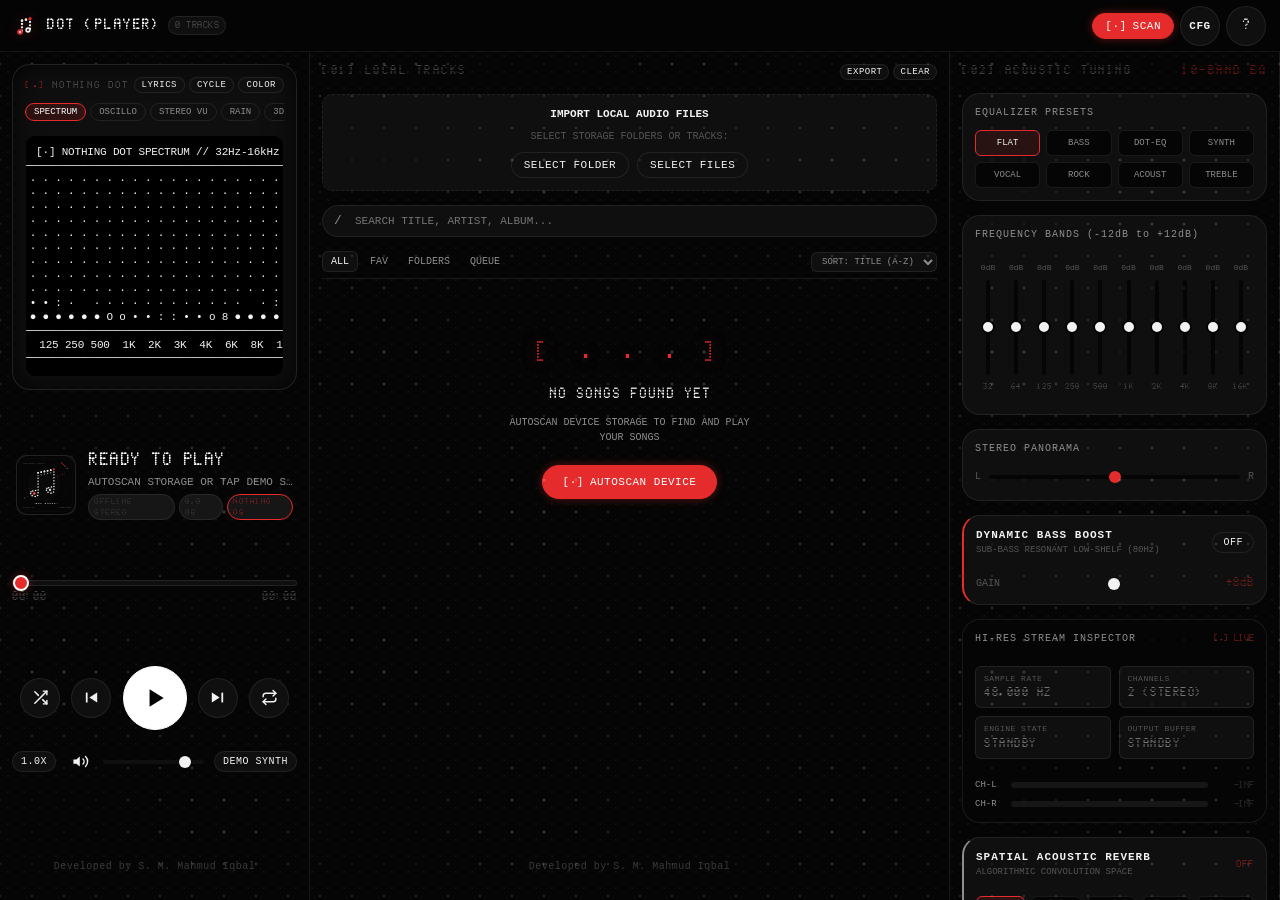
==== commit 9244f186: "feat: kinetic ambient mesh, 3D tunnel visualizer, procedural reverb, floating mini player, and Nothi" ====
--- a/index.html
+++ b/index.html
@@ -15,6 +15,9 @@
   <link rel="stylesheet" href="style.css">
 </head>
 <body>
+
+  <!-- Interactive Ambient Nothing OS Kinetic Dot Mesh Canvas -->
+  <canvas id="ambient-canvas" class="ambient-mesh-canvas"></canvas>
 
   <!-- Hidden File & Folder Inputs for Local Autoscan -->
   <input type="file" id="folder-input" webkitdirectory directory multiple style="display: none;" aria-label="Select directory">
@@ -48,7 +51,10 @@
       <button class="btn btn-accent" id="btn-autoscan" title="Autoscan Device">
         <span>[·]</span> SCAN
       </button>
-      <button class="btn btn-icon" id="btn-shortcuts" title="Shortcuts (?)" aria-label="Keyboard Shortcuts">
+      <button class="btn btn-icon" id="btn-settings" title="Customization Center" aria-label="Settings & Themes" style="font-size: 11px; font-weight: 700;">
+        CFG
+      </button>
+      <button class="btn btn-icon" id="btn-shortcuts" title="Shortcuts (?)" aria-label="Keyboard Shortcuts" style="font-family: var(--font-ndot); font-weight: 700; font-size: 13px;">
         ?
       </button>
     </div>
@@ -69,6 +75,7 @@
           </div>
 
           <div style="display: flex; gap: 4px;">
+            <button class="btn" id="btn-toggle-lyrics" style="font-size: 9px; padding: 2px 7px;">LYRICS</button>
             <button class="btn" id="btn-cycle-vis" style="font-size: 9px; padding: 2px 7px;">CYCLE</button>
             <button class="btn" id="btn-vis-theme" style="font-size: 9px; padding: 2px 7px;">COLOR</button>
           </div>
@@ -80,6 +87,9 @@
           <button class="vis-tab-pill" data-mode="1">OSCILLO</button>
           <button class="vis-tab-pill" data-mode="2">STEREO VU</button>
           <button class="vis-tab-pill" data-mode="3">RAIN</button>
+          <button class="vis-tab-pill" data-mode="4">3D TUNNEL</button>
+          <button class="vis-tab-pill" data-mode="5">RADAR</button>
+          <button class="vis-tab-pill" data-mode="6">PARTICLES</button>
         </div>
 
         <!-- ASCII Screen Frame -->
@@ -88,6 +98,14 @@
  [·] DOT MUSIC // NOTHING OS
  OFFLINE AUDIO READY
           </pre>
+          <div class="lyrics-display-overlay" id="lyrics-display" style="display: none;">
+            <div class="lyrics-header">[·] SYNCED METADATA & LYRICS HUD</div>
+            <div class="lyrics-scroll-container" id="lyrics-scroll">
+              <div class="lyrics-line past">DOT AUDIO ENGINE // 100% OFFLINE</div>
+              <div class="lyrics-line current" id="lyrics-current-line">NOTHING OS ARCHITECTURE</div>
+              <div class="lyrics-line future">WAITING FOR LYRICS STREAM...</div>
+            </div>
+          </div>
         </div>
       </div>
 
@@ -195,6 +213,7 @@
           <button class="tab-btn active" data-filter="all">ALL</button>
           <button class="tab-btn" data-filter="favorites">FAV</button>
           <button class="tab-btn" data-filter="folders">FOLDERS</button>
+          <button class="tab-btn" data-filter="queue">QUEUE</button>
         </div>
         <select class="sort-select" id="sort-select" aria-label="Sort library tracks">
           <option value="title-asc">SORT: TITLE (A-Z)</option>
@@ -359,6 +378,29 @@
         </div>
       </div>
 
+      <!-- Spatial Reverb & Acoustic Chamber Simulator -->
+      <div class="tuning-card reverb-card">
+        <div style="display: flex; justify-content: space-between; align-items: center; margin-bottom: 8px;">
+          <div>
+            <div style="font-size: 11px; font-weight: 600; letter-spacing: 1px;">SPATIAL ACOUSTIC REVERB</div>
+            <div style="font-size: 9px; color: var(--text-muted);">ALGORITHMIC CONVOLUTION SPACE</div>
+          </div>
+          <span id="reverb-current-badge" style="font-family: var(--font-ndot); font-size: 10px; color: var(--accent-red);">OFF</span>
+        </div>
+        <div class="preset-pills-grid" style="grid-template-columns: repeat(5, 1fr); margin-bottom: 8px;">
+          <button class="reverb-pill active" data-reverb="OFF">DRY</button>
+          <button class="reverb-pill" data-reverb="STUDIO">STUDIO</button>
+          <button class="reverb-pill" data-reverb="CHAMBER">CHAMBER</button>
+          <button class="reverb-pill" data-reverb="CONCERT">HALL</button>
+          <button class="reverb-pill" data-reverb="CATHEDRAL">CATHEDRAL</button>
+        </div>
+        <div style="display: flex; align-items: center; gap: 10px;">
+          <span style="font-size: 10px; color: var(--text-muted);">WET MIX</span>
+          <input type="range" class="vol-slider" id="reverb-mix-slider" min="0" max="100" value="30" aria-label="Reverb Wet Mix" style="flex: 1;">
+          <span id="reverb-mix-val" style="font-family: var(--font-ndot); font-size: 11px; min-width: 32px; text-align: right; color: var(--text-primary);">30%</span>
+        </div>
+      </div>
+
       <!-- Sleep Timer Widget -->
       <div class="widget-row">
         <div>
@@ -383,6 +425,32 @@
     </section>
 
   </main>
+
+  <!-- Floating Dock Mini-Player (Active on Library/Tuning views) -->
+  <div class="mini-player-bar" id="mini-player-bar">
+    <div class="mini-seek-line" id="mini-seek-line"></div>
+    <div class="mini-player-content">
+      <div class="mini-player-left" id="mini-player-left">
+        <img class="mini-album-art" id="mini-album-art" src="icon.svg" alt="Mini Art">
+        <div class="mini-track-meta">
+          <div class="mini-track-title" id="mini-track-title">READY TO PLAY</div>
+          <div class="mini-track-artist" id="mini-track-artist">TAP TO EXPAND</div>
+        </div>
+      </div>
+      <div class="mini-player-actions">
+        <button class="btn btn-icon mini-ctrl-btn" id="mini-btn-play" aria-label="Play or Pause">
+          <svg class="icon-svg" viewBox="0 0 24 24" fill="currentColor">
+            <polygon points="7,4 20,12 7,20"/>
+          </svg>
+        </button>
+        <button class="btn btn-icon mini-ctrl-btn" id="mini-btn-next" aria-label="Next Track">
+          <svg class="icon-svg" viewBox="0 0 24 24" fill="currentColor">
+            <polygon points="4,5 15,12 4,19"/><rect x="17.5" y="5" width="2.5" height="14" rx="0.8"/>
+          </svg>
+        </button>
+      </div>
+    </div>
+  </div>
 
   <!-- Nothing OS Mobile Bottom Navigation Bar -->
   <nav class="bottom-nav-bar">
@@ -455,6 +523,75 @@
 
       <div style="font-size: 9px; color: var(--text-muted); text-align: center;">
         100% OFFLINE LOCAL ARCHITECTURE — ZERO TELEMETRY
+      </div>
+    </div>
+  </div>
+
+  <!-- Nothing OS Customization Center Modal -->
+  <div class="modal-overlay" id="settings-modal">
+    <div class="modal-card">
+      <div class="modal-title-bar">
+        <span>[·] CUSTOMIZATION MATRIX</span>
+        <button class="modal-close-btn" id="btn-settings-close" aria-label="Close modal">
+          <svg class="icon-svg" viewBox="0 0 24 24" fill="none" stroke="currentColor" stroke-width="2.2" stroke-linecap="round" stroke-linejoin="round" style="width: 14px; height: 14px;">
+            <line x1="18" y1="6" x2="6" y2="18"/><line x1="6" y1="6" x2="18" y2="18"/>
+          </svg>
+        </button>
+      </div>
+
+      <!-- Accent Color Selection -->
+      <div style="margin-bottom: 14px;">
+        <div style="font-size: 10px; color: var(--text-secondary); letter-spacing: 1px; margin-bottom: 6px;">ACCENT COLOR PALETTE</div>
+        <div class="color-palette-grid">
+          <button class="theme-color-btn active" data-color="#e52b2b" data-name="NOTHING RED" style="background: #e52b2b;" title="Nothing Red"></button>
+          <button class="theme-color-btn" data-color="#f59e0b" data-name="CYBER AMBER" style="background: #f59e0b;" title="Cyber Amber"></button>
+          <button class="theme-color-btn" data-color="#10b981" data-name="MATRIX GREEN" style="background: #10b981;" title="Matrix Green"></button>
+          <button class="theme-color-btn" data-color="#06b6d4" data-name="ELECTRIC BLUE" style="background: #06b6d4;" title="Electric Blue"></button>
+          <button class="theme-color-btn" data-color="#ffffff" data-name="PURE WHITE" style="background: #ffffff;" title="Pure White"></button>
+        </div>
+        <div id="theme-color-label" style="font-family: var(--font-ndot); font-size: 9px; color: var(--accent-red); margin-top: 4px;">SELECTED: NOTHING RED</div>
+      </div>
+
+      <!-- Ambient Dot Mesh Toggle -->
+      <div class="widget-row" style="margin-bottom: 8px;">
+        <div>
+          <div style="font-size: 11px; font-weight: 600;">AMBIENT KINETIC MESH</div>
+          <div style="font-size: 9px; color: var(--text-muted);">TOUCH RIPPLES & AUDIO REACTIVE PARTICLES</div>
+        </div>
+        <button class="btn btn-accent" id="btn-toggle-mesh" style="font-size: 10px; padding: 4px 10px;">ON</button>
+      </div>
+
+      <!-- Haptic Vibration Feedback -->
+      <div class="widget-row" style="margin-bottom: 8px;">
+        <div>
+          <div style="font-size: 11px; font-weight: 600;">HAPTIC FEEDBACK</div>
+          <div style="font-size: 9px; color: var(--text-muted);">TACTILE BUTTON MOTOR RESPONSE</div>
+        </div>
+        <select id="haptic-select" class="btn" style="padding: 4px 8px; font-size: 10px;" aria-label="Haptic strength">
+          <option value="crisp">CRISP (20ms)</option>
+          <option value="subtle">SUBTLE (10ms)</option>
+          <option value="heavy">HEAVY (40ms)</option>
+          <option value="off">OFF</option>
+        </select>
+      </div>
+
+      <!-- Crossfade Transition -->
+      <div class="widget-row" style="margin-bottom: 8px;">
+        <div>
+          <div style="font-size: 11px; font-weight: 600;">DJ CROSSFADE</div>
+          <div style="font-size: 9px; color: var(--text-muted);">SEAMLESS EXPONENTIAL TRACK BLEND</div>
+        </div>
+        <select id="crossfade-select" class="btn" style="padding: 4px 8px; font-size: 10px;" aria-label="Crossfade duration">
+          <option value="0">OFF</option>
+          <option value="2">2 SEC</option>
+          <option value="4">4 SEC</option>
+          <option value="6">6 SEC</option>
+          <option value="8">8 SEC</option>
+        </select>
+      </div>
+
+      <div style="font-size: 9px; color: var(--text-muted); text-align: center; margin-top: 8px;">
+        SETTINGS PERSIST LOCALLY IN INDEXEDDB / STORAGE
       </div>
     </div>
   </div>
--- a/style.css
+++ b/style.css
@@ -1099,6 +1099,267 @@
   letter-spacing: 0.5px;
 }
 
+/* Ambient Kinetic Mesh Canvas */
+.ambient-mesh-canvas {
+  position: fixed;
+  top: 0;
+  left: 0;
+  width: 100vw;
+  height: 100vh;
+  pointer-events: none;
+  z-index: 0;
+  opacity: 0.7;
+  transition: opacity 0.3s ease;
+}
+
+/* Floating Dock Mini-Player */
+.mini-player-bar {
+  position: fixed;
+  bottom: 64px;
+  left: 12px;
+  right: 12px;
+  height: 52px;
+  background: rgba(18, 18, 18, 0.94);
+  backdrop-filter: blur(20px);
+  border: 1px solid var(--border-active);
+  border-radius: var(--radius-md);
+  box-shadow: 0 8px 32px rgba(0, 0, 0, 0.7);
+  z-index: 140;
+  display: none;
+  flex-direction: column;
+  overflow: hidden;
+  cursor: pointer;
+  transform: translateY(20px);
+  opacity: 0;
+  transition: transform 0.28s cubic-bezier(0.16, 1, 0.3, 1), opacity 0.22s ease, border-color 0.2s ease;
+}
+
+.mini-player-bar.visible {
+  display: flex;
+  transform: translateY(0);
+  opacity: 1;
+}
+
+.mini-player-bar:active {
+  transform: scale(0.985);
+}
+
+.mini-seek-line {
+  width: 100%;
+  height: 2px;
+  background: var(--bg-tertiary);
+  position: relative;
+}
+
+.mini-seek-line::after {
+  content: '';
+  position: absolute;
+  left: 0;
+  top: 0;
+  bottom: 0;
+  width: var(--mini-progress, 0%);
+  background: var(--accent-red);
+  box-shadow: 0 0 8px var(--accent-red-glow);
+  transition: width 0.1s linear;
+}
+
+.mini-player-content {
+  flex: 1;
+  display: flex;
+  align-items: center;
+  justify-content: space-between;
+  padding: 0 10px;
+  gap: 10px;
+}
+
+.mini-player-left {
+  display: flex;
+  align-items: center;
+  gap: 8px;
+  overflow: hidden;
+  flex: 1;
+}
+
+.mini-album-art {
+  width: 32px;
+  height: 32px;
+  border-radius: var(--radius-sm);
+  background: var(--bg-tertiary);
+  border: 1px solid var(--border-subtle);
+  object-fit: cover;
+  flex-shrink: 0;
+}
+
+.mini-track-meta {
+  overflow: hidden;
+  display: flex;
+  flex-direction: column;
+  gap: 1px;
+}
+
+.mini-track-title {
+  font-size: 11px;
+  font-weight: 600;
+  color: var(--text-primary);
+  white-space: nowrap;
+  overflow: hidden;
+  text-overflow: ellipsis;
+}
+
+.mini-track-artist {
+  font-size: 9px;
+  color: var(--text-secondary);
+  white-space: nowrap;
+  overflow: hidden;
+  text-overflow: ellipsis;
+}
+
+.mini-player-actions {
+  display: flex;
+  align-items: center;
+  gap: 6px;
+  flex-shrink: 0;
+}
+
+.mini-ctrl-btn {
+  width: 32px;
+  height: 32px;
+  padding: 0;
+  border-radius: 50%;
+  background: var(--bg-secondary);
+  border: 1px solid var(--border-subtle);
+}
+
+.mini-ctrl-btn .icon-svg {
+  width: 14px;
+  height: 14px;
+}
+
+/* Spatial Reverb Pill */
+.reverb-card {
+  border-left: 2px solid var(--text-secondary);
+}
+
+.reverb-pill {
+  font-family: var(--font-mono);
+  font-size: 9px;
+  padding: 7px 3px;
+  background: var(--bg-primary);
+  border: 1px solid var(--border-subtle);
+  color: var(--text-secondary);
+  border-radius: var(--radius-sm);
+  cursor: pointer;
+  text-align: center;
+}
+
+.reverb-pill.active {
+  color: #ffffff;
+  border-color: var(--accent-red);
+  background: rgba(229, 43, 43, 0.14);
+}
+
+/* Customization Center Palette */
+.color-palette-grid {
+  display: flex;
+  align-items: center;
+  gap: 12px;
+  padding: 8px 0;
+}
+
+.theme-color-btn {
+  width: 32px;
+  height: 32px;
+  border-radius: 50%;
+  border: 2px solid transparent;
+  cursor: pointer;
+  transition: transform 0.2s cubic-bezier(0.34, 1.56, 0.64, 1), border-color 0.15s ease, box-shadow 0.2s ease;
+}
+
+.theme-color-btn:active {
+  transform: scale(0.85);
+}
+
+.theme-color-btn.active {
+  border-color: #ffffff;
+  box-shadow: 0 0 12px rgba(255, 255, 255, 0.6);
+  transform: scale(1.12);
+}
+
+/* Lyrics HUD Overlay */
+.lyrics-display-overlay {
+  position: absolute;
+  inset: 0;
+  background: rgba(8, 8, 8, 0.96);
+  backdrop-filter: blur(12px);
+  display: flex;
+  flex-direction: column;
+  padding: 12px;
+  z-index: 10;
+  border-radius: var(--radius-sm);
+  overflow: hidden;
+}
+
+.lyrics-header {
+  font-family: var(--font-ndot);
+  font-size: 10px;
+  color: var(--accent-red);
+  letter-spacing: 1px;
+  margin-bottom: 8px;
+  text-align: center;
+}
+
+.lyrics-scroll-container {
+  flex: 1;
+  display: flex;
+  flex-direction: column;
+  justify-content: center;
+  align-items: center;
+  gap: 14px;
+  text-align: center;
+}
+
+.lyrics-line {
+  font-family: var(--font-ndot);
+  transition: all 0.25s ease;
+}
+
+.lyrics-line.past {
+  font-size: 10px;
+  color: var(--text-muted);
+  opacity: 0.5;
+}
+
+.lyrics-line.current {
+  font-size: 13px;
+  color: var(--text-primary);
+  text-shadow: 0 0 10px var(--accent-red-glow);
+  transform: scale(1.05);
+}
+
+.lyrics-line.future {
+  font-size: 10px;
+  color: var(--text-secondary);
+  opacity: 0.7;
+}
+
+.track-action-btn {
+  background: none;
+  border: none;
+  color: var(--text-muted);
+  cursor: pointer;
+  padding: 4px;
+  display: flex;
+  align-items: center;
+  justify-content: center;
+  border-radius: var(--radius-sm);
+  transition: transform 0.15s ease, color 0.15s ease;
+}
+
+.track-action-btn:active {
+  transform: scale(0.85);
+  color: var(--accent-red);
+}
+
 /* ================= Bottom Mobile Navigation Bar ================= */
 .bottom-nav-bar {
   position: fixed;
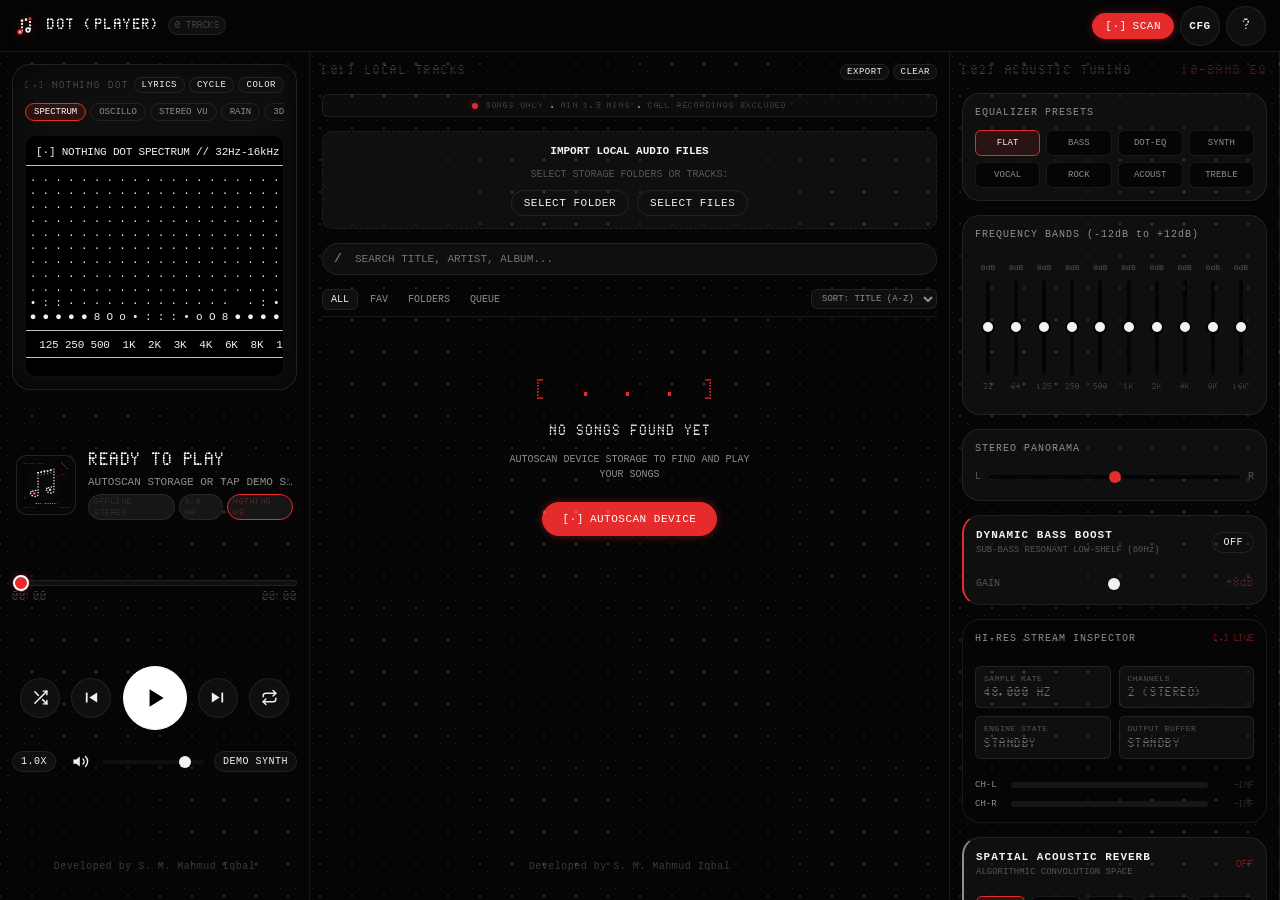
==== commit 48f6095d: "feat: smart music song filter, exclude call recordings, voice notes & short audio (< 1.5 mins)" ====
--- a/index.html
+++ b/index.html
@@ -191,6 +191,12 @@
         </div>
       </div>
 
+      <!-- Music Filter Status Indicator -->
+      <div class="music-filter-banner">
+        <span class="filter-dot-pulse"></span>
+        <span class="filter-banner-text">SONGS ONLY &bull; MIN 1.5 MINS &bull; CALL RECORDINGS EXCLUDED</span>
+      </div>
+
       <!-- Import Card -->
       <div class="scan-action-box" id="scan-drop-box">
         <div style="font-weight: 600; font-size: 11px;">IMPORT LOCAL AUDIO FILES</div>
--- a/style.css
+++ b/style.css
@@ -585,6 +585,35 @@
   text-transform: uppercase;
 }
 
+.music-filter-banner {
+  display: flex;
+  align-items: center;
+  justify-content: center;
+  gap: 8px;
+  padding: 5px 10px;
+  background: rgba(255, 255, 255, 0.03);
+  border: 1px solid rgba(255, 255, 255, 0.08);
+  border-radius: var(--radius-sm);
+}
+
+.filter-dot-pulse {
+  width: 6px;
+  height: 6px;
+  border-radius: 50%;
+  background-color: var(--accent-red);
+  box-shadow: 0 0 6px var(--accent-red-glow);
+  display: inline-block;
+  animation: pulse-dot 2.5s infinite ease-in-out;
+}
+
+.filter-banner-text {
+  font-family: var(--font-ndot);
+  font-size: 8px;
+  color: var(--text-secondary);
+  letter-spacing: 0.8px;
+  text-transform: uppercase;
+}
+
 .scan-action-box {
   background: var(--bg-secondary);
   border: 1px dashed var(--border-subtle);
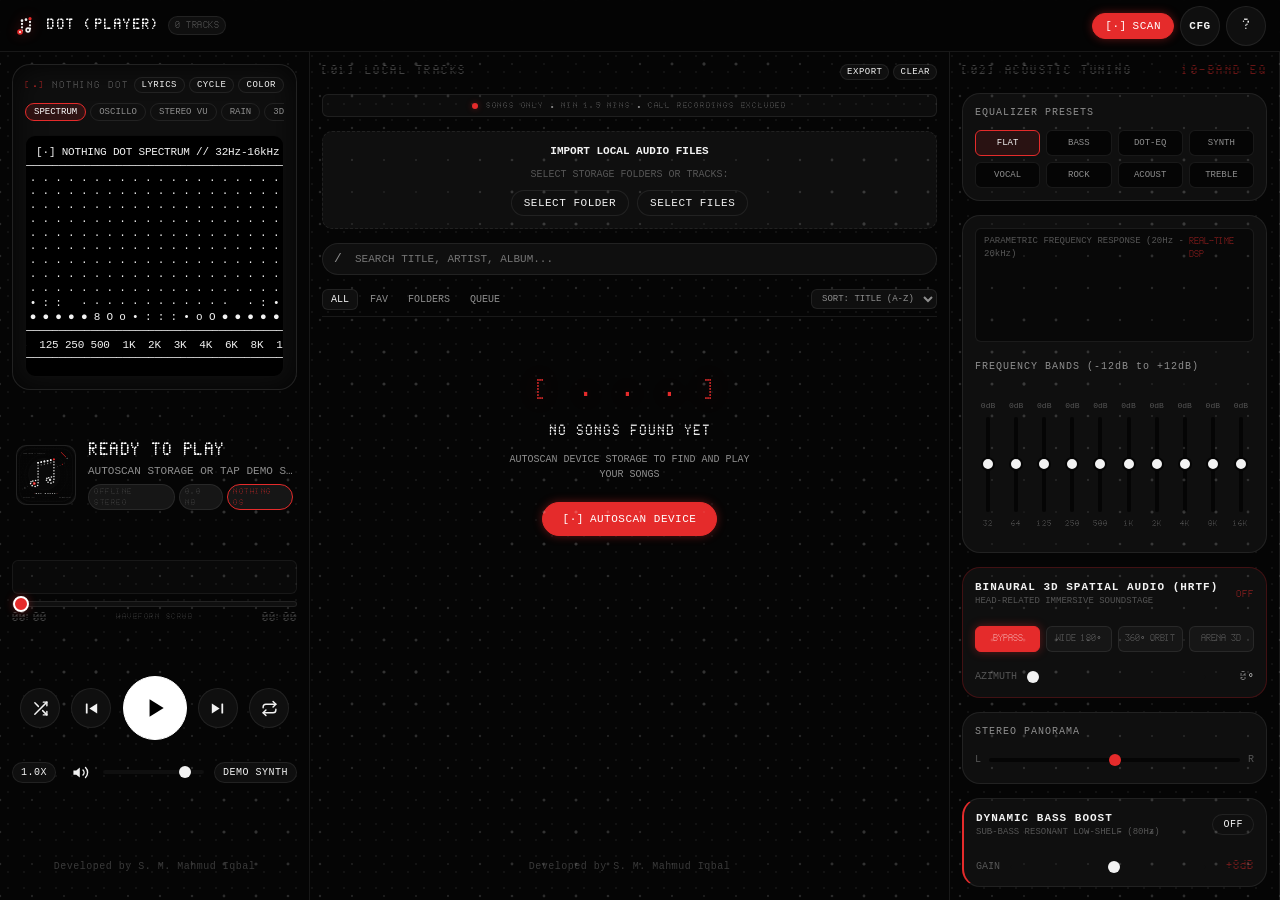
==== commit 0ee28569: "feat: 3D spatial HRTF, waveform seeker, generative cover art, and hardware DAC telemetry" ====
--- a/index.html
+++ b/index.html
@@ -123,11 +123,15 @@
         </div>
       </div>
 
-      <!-- Scrub Bar -->
+      <!-- Scrub Bar with Interactive Dot Waveform -->
       <div class="scrub-container">
+        <div class="waveform-seek-wrap" id="waveform-seek-wrap">
+          <canvas id="waveform-seek-canvas" class="waveform-seek-canvas" width="600" height="34"></canvas>
+        </div>
         <input type="range" class="seek-slider" id="seek-slider" min="0" max="1000" value="0" aria-label="Seek timeline">
         <div class="time-indicators">
           <span id="time-current">00:00</span>
+          <span class="waveform-indicator-label">WAVEFORM SCRUB</span>
           <span id="time-total">00:00</span>
         </div>
       </div>
@@ -262,9 +266,16 @@
         </div>
       </div>
 
-      <!-- 10-Band Sliders -->
+      <!-- 10-Band Sliders with Real-Time Parametric Response Curve -->
       <div class="tuning-card">
-        <div style="font-size: 10px; color: var(--text-secondary); letter-spacing: 1px;">FREQUENCY BANDS (-12dB to +12dB)</div>
+        <div class="parametric-curve-wrap">
+          <div style="display: flex; justify-content: space-between; align-items: center; margin-bottom: 4px;">
+            <span style="font-size: 9px; color: var(--text-muted);">PARAMETRIC FREQUENCY RESPONSE (20Hz - 20kHz)</span>
+            <span style="font-family: var(--font-ndot); font-size: 9px; color: var(--accent-red);">REAL-TIME DSP</span>
+          </div>
+          <canvas id="parametric-eq-canvas" class="parametric-eq-canvas" width="600" height="70"></canvas>
+        </div>
+        <div style="font-size: 10px; color: var(--text-secondary); letter-spacing: 1px; margin-bottom: 6px;">FREQUENCY BANDS (-12dB to +12dB)</div>
         <div class="eq-sliders-container">
           <div class="eq-band-col">
             <span class="eq-band-val">0dB</span>
@@ -316,6 +327,28 @@
             <input type="range" class="eq-slider-vertical" min="-12" max="12" step="0.5" value="0" aria-label="16kHz">
             <span class="eq-band-label">16K</span>
           </div>
+        </div>
+      </div>
+
+      <!-- Binaural 3D Spatial Audio & Headphone HRTF Stage -->
+      <div class="tuning-card spatial-audio-card">
+        <div style="display: flex; justify-content: space-between; align-items: center; margin-bottom: 8px;">
+          <div>
+            <div style="font-size: 11px; font-weight: 600; letter-spacing: 1px;">BINAURAL 3D SPATIAL AUDIO (HRTF)</div>
+            <div style="font-size: 9px; color: var(--text-muted);">HEAD-RELATED IMMERSIVE SOUNDSTAGE</div>
+          </div>
+          <span id="spatial-mode-badge" style="font-family: var(--font-ndot); font-size: 10px; color: var(--accent-red);">OFF</span>
+        </div>
+        <div class="preset-pills-grid" style="grid-template-columns: repeat(4, 1fr); margin-bottom: 8px;">
+          <button class="spatial-pill active" data-spatial="OFF">BYPASS</button>
+          <button class="spatial-pill" data-spatial="WIDE">WIDE 180°</button>
+          <button class="spatial-pill" data-spatial="BINAURAL">360° ORBIT</button>
+          <button class="spatial-pill" data-spatial="ARENA">ARENA 3D</button>
+        </div>
+        <div style="display: flex; align-items: center; gap: 10px;">
+          <span style="font-size: 10px; color: var(--text-muted);">AZIMUTH</span>
+          <input type="range" class="vol-slider" id="spatial-azimuth-slider" min="0" max="360" value="0" aria-label="Spatial Azimuth" style="flex: 1;">
+          <span id="spatial-azimuth-val" style="font-family: var(--font-ndot); font-size: 11px; min-width: 38px; text-align: right; color: var(--text-primary);">0°</span>
         </div>
       </div>
 
@@ -345,28 +378,32 @@
         </div>
       </div>
 
-      <!-- Hi-Res Audio Stream Inspector & Telemetry -->
+      <!-- Hi-Res Audio Stream Inspector & Hardware Telemetry -->
       <div class="tuning-card telemetry-card">
         <div style="display: flex; justify-content: space-between; align-items: center; margin-bottom: 10px;">
-          <span style="font-size: 10px; color: var(--text-secondary); letter-spacing: 1px;">HI-RES STREAM INSPECTOR</span>
+          <span style="font-size: 10px; color: var(--text-secondary); letter-spacing: 1px;">HARDWARE & STREAM INSPECTOR</span>
           <span class="telemetry-live-badge" style="font-family: var(--font-ndot); font-size: 9px; color: var(--accent-red);">[·] LIVE</span>
         </div>
         <div class="telemetry-grid">
+          <div class="telemetry-item" style="grid-column: span 2;">
+            <span class="telemetry-lbl">HARDWARE AUDIO OUTPUT</span>
+            <span class="telemetry-val" id="telem-hw-device" style="color: var(--accent-red);">INTERNAL STEREO</span>
+          </div>
           <div class="telemetry-item">
             <span class="telemetry-lbl">SAMPLE RATE</span>
             <span class="telemetry-val" id="telem-sample-rate">48,000 HZ</span>
           </div>
           <div class="telemetry-item">
-            <span class="telemetry-lbl">CHANNELS</span>
-            <span class="telemetry-val" id="telem-channels">2 (STEREO)</span>
+            <span class="telemetry-lbl">BIT DEPTH</span>
+            <span class="telemetry-val" id="telem-bit-depth">32-BIT FLOAT</span>
+          </div>
+          <div class="telemetry-item">
+            <span class="telemetry-lbl">DSP LATENCY</span>
+            <span class="telemetry-val" id="telem-latency">4.2 MS</span>
           </div>
           <div class="telemetry-item">
             <span class="telemetry-lbl">ENGINE STATE</span>
             <span class="telemetry-val" id="telem-state">STANDBY</span>
-          </div>
-          <div class="telemetry-item">
-            <span class="telemetry-lbl">OUTPUT BUFFER</span>
-            <span class="telemetry-val" id="telem-buffer">HARDWARE DMA</span>
           </div>
         </div>
         <!-- Dual Channel Peak Meter Bars -->
--- a/style.css
+++ b/style.css
@@ -1561,6 +1561,116 @@
   transform: translateX(-50%) translateY(0);
 }
 
+/* ================= Waveform Seeker Canvas ================= */
+.waveform-seek-wrap {
+  width: 100%;
+  height: 34px;
+  background: rgba(255, 255, 255, 0.02);
+  border: 1px solid rgba(255, 255, 255, 0.06);
+  border-radius: var(--radius-sm);
+  overflow: hidden;
+  position: relative;
+  cursor: pointer;
+  margin-bottom: 3px;
+  touch-action: none;
+  transition: border-color 0.2s ease;
+}
+
+.waveform-seek-wrap:active {
+  border-color: var(--accent-red);
+}
+
+.waveform-seek-canvas {
+  width: 100%;
+  height: 100%;
+  display: block;
+}
+
+.waveform-indicator-label {
+  font-family: var(--font-ndot);
+  font-size: 8px;
+  color: var(--text-muted);
+  letter-spacing: 0.5px;
+}
+
+/* ================= Parametric EQ Curve Canvas ================= */
+.parametric-curve-wrap {
+  background: rgba(0, 0, 0, 0.45);
+  border: 1px solid var(--border-subtle);
+  border-radius: var(--radius-sm);
+  padding: 6px 8px;
+  margin-bottom: 8px;
+}
+
+.parametric-eq-canvas {
+  width: 100%;
+  height: 70px;
+  display: block;
+}
+
+/* ================= 3D Spatial Audio (HRTF) ================= */
+.spatial-audio-card {
+  border-color: rgba(215, 25, 33, 0.25);
+}
+
+.spatial-pill {
+  padding: 6px 4px;
+  background: var(--bg-tertiary);
+  border: 1px solid var(--border-subtle);
+  border-radius: var(--radius-sm);
+  color: var(--text-secondary);
+  font-family: var(--font-ndot);
+  font-size: 9px;
+  cursor: pointer;
+  text-align: center;
+  transition: all 0.2s cubic-bezier(0.34, 1.56, 0.64, 1);
+}
+
+.spatial-pill:active {
+  transform: scale(0.94);
+}
+
+.spatial-pill.active {
+  background: var(--accent-red);
+  color: #ffffff;
+  border-color: var(--accent-red);
+  box-shadow: 0 0 10px var(--accent-red-glow);
+}
+
+/* ================= Kinetic Album Art Gestures ================= */
+.album-art-large {
+  touch-action: pan-y;
+  user-select: none;
+  -webkit-user-drag: none;
+  cursor: grab;
+}
+
+.album-art-large:active {
+  cursor: grabbing;
+}
+
+.album-art-large.swipe-next {
+  animation: swipeNext 0.28s cubic-bezier(0.25, 1, 0.5, 1);
+}
+
+.album-art-large.swipe-prev {
+  animation: swipePrev 0.28s cubic-bezier(0.25, 1, 0.5, 1);
+}
+
+@keyframes swipeNext {
+  0% { transform: translateX(0) scale(1); opacity: 1; }
+  45% { transform: translateX(-40px) scale(0.92); opacity: 0.4; }
+  55% { transform: translateX(40px) scale(0.92); opacity: 0.4; }
+  100% { transform: translateX(0) scale(1); opacity: 1; }
+}
+
+@keyframes swipePrev {
+  0% { transform: translateX(0) scale(1); opacity: 1; }
+  45% { transform: translateX(40px) scale(0.92); opacity: 0.4; }
+  55% { transform: translateX(-40px) scale(0.92); opacity: 0.4; }
+  100% { transform: translateX(0) scale(1); opacity: 1; }
+}
+
 /* Desktop Expand Mode (for tablets & desktop screens > 1024px) */
 @media (min-width: 1024px) {
   .app-viewport {
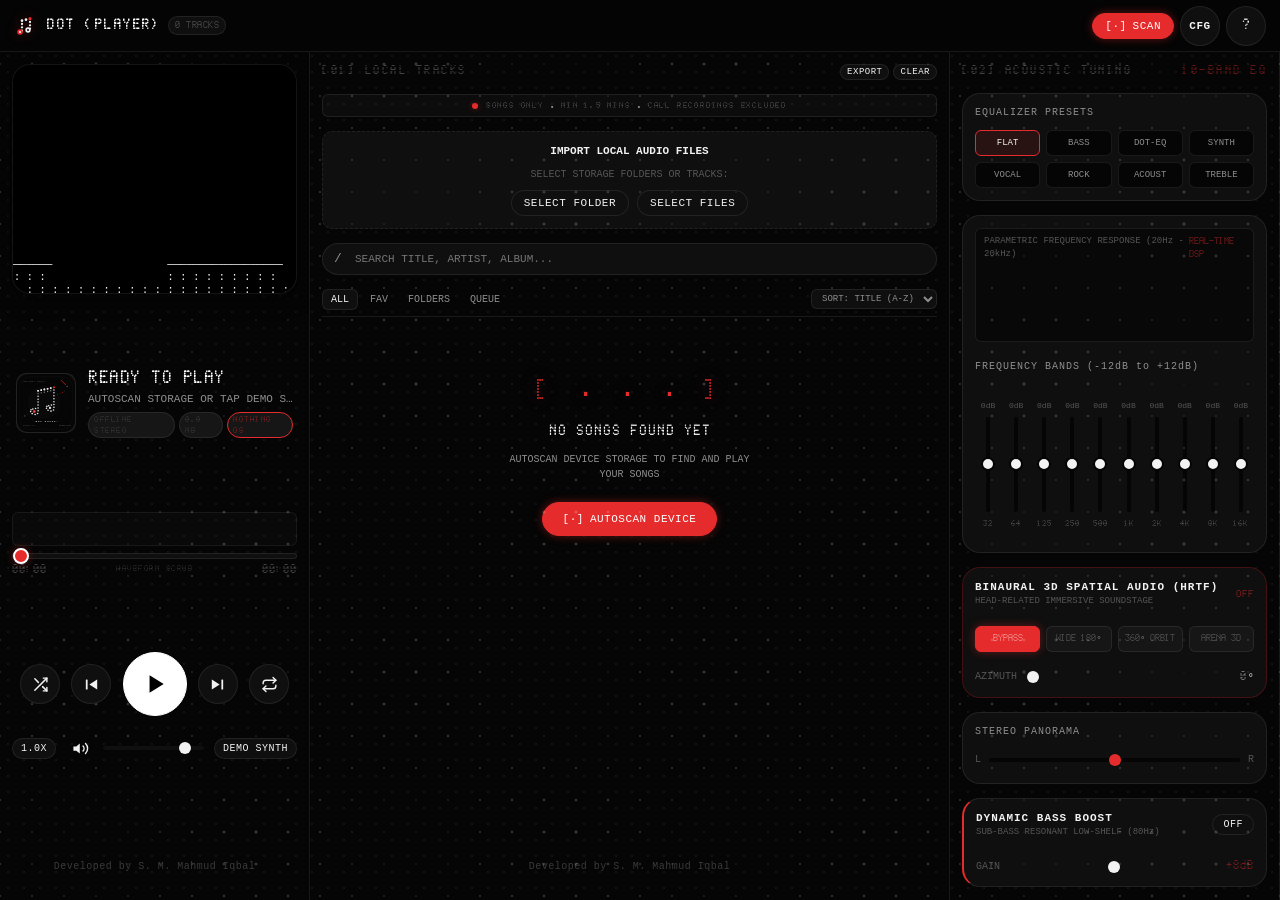
==== commit 899d3ab6: "feat: full-bleed zero-text ASCII visualizer screen across marked area" ====
--- a/index.html
+++ b/index.html
@@ -66,38 +66,10 @@
     <!-- VIEW 1: PLAYER (Active by default on mobile) -->
     <section class="view-panel player-view active" id="view-player">
 
-      <!-- ASCII Visualizer Card -->
-      <div class="visualizer-card" id="visualizer-card">
-        <div class="visualizer-top-bar">
-          <div class="visualizer-mode-badge">
-            <span style="color: var(--accent-red);">[·]</span>
-            <span id="vis-mode-label">NOTHING DOT SPECTRUM</span>
-          </div>
-
-          <div style="display: flex; gap: 4px;">
-            <button class="btn" id="btn-toggle-lyrics" style="font-size: 9px; padding: 2px 7px;">LYRICS</button>
-            <button class="btn" id="btn-cycle-vis" style="font-size: 9px; padding: 2px 7px;">CYCLE</button>
-            <button class="btn" id="btn-vis-theme" style="font-size: 9px; padding: 2px 7px;">COLOR</button>
-          </div>
-        </div>
-
-        <!-- Mode selector pills with smooth touch scroll -->
-        <div class="visualizer-tabs-scroll">
-          <button class="vis-tab-pill active" data-mode="0">SPECTRUM</button>
-          <button class="vis-tab-pill" data-mode="1">OSCILLO</button>
-          <button class="vis-tab-pill" data-mode="2">STEREO VU</button>
-          <button class="vis-tab-pill" data-mode="3">RAIN</button>
-          <button class="vis-tab-pill" data-mode="4">3D TUNNEL</button>
-          <button class="vis-tab-pill" data-mode="5">RADAR</button>
-          <button class="vis-tab-pill" data-mode="6">PARTICLES</button>
-        </div>
-
-        <!-- ASCII Screen Frame -->
+      <!-- ASCII Visualizer Card (Full-Area Pure Animation, Zero Text) -->
+      <div class="visualizer-card" id="visualizer-card" title="Tap to cycle mode // Double tap to change color">
         <div class="ascii-screen-frame">
-          <pre class="ascii-display" id="ascii-visualizer">
- [·] DOT MUSIC // NOTHING OS
- OFFLINE AUDIO READY
-          </pre>
+          <pre class="ascii-display" id="ascii-visualizer"></pre>
           <div class="lyrics-display-overlay" id="lyrics-display" style="display: none;">
             <div class="lyrics-header">[·] SYNCED METADATA & LYRICS HUD</div>
             <div class="lyrics-scroll-container" id="lyrics-scroll">
--- a/style.css
+++ b/style.css
@@ -292,96 +292,58 @@
   justify-content: space-between;
 }
 
-/* Visualizer Card */
+/* Visualizer Card - Full-Area Pure Animation Screen */
 .visualizer-card {
-  background: var(--bg-secondary);
+  background: #000000;
   border: 1px solid var(--border-subtle);
   border-radius: var(--radius-lg);
-  padding: 12px;
-  display: flex;
-  flex-direction: column;
-  gap: 10px;
-  width: 100%;
-  box-shadow: inset 0 0 30px rgba(0, 0, 0, 0.8);
-}
-
-.visualizer-top-bar {
-  display: flex;
-  align-items: center;
-  justify-content: space-between;
-  width: 100%;
-  gap: 6px;
-}
-
-.visualizer-mode-badge {
-  display: flex;
-  align-items: center;
-  gap: 6px;
-  font-family: var(--font-ndot);
-  font-size: 10px;
-  letter-spacing: 1px;
-  color: var(--text-secondary);
-  white-space: nowrap;
-  overflow: hidden;
-  text-overflow: ellipsis;
-}
-
-.visualizer-tabs-scroll {
-  display: flex;
-  gap: 4px;
-  overflow-x: auto;
-  width: 100%;
-  padding-bottom: 4px;
-  -webkit-overflow-scrolling: touch;
-}
-
-.visualizer-tabs-scroll::-webkit-scrollbar {
-  display: none;
-}
-
-.vis-tab-pill {
-  padding: 3px 8px;
-  font-size: 9px;
-  border: 1px solid var(--border-subtle);
-  background: transparent;
-  color: var(--text-secondary);
-  border-radius: var(--radius-pill);
-  cursor: pointer;
-  font-family: var(--font-mono);
-  white-space: nowrap;
-  flex-shrink: 0;
-}
-
-.vis-tab-pill.active {
-  color: #fff;
-  border-color: var(--accent-red);
-  background: rgba(229, 43, 43, 0.15);
+  padding: 0;
+  display: flex;
+  flex-direction: column;
+  width: 100%;
+  height: clamp(200px, 46vw, 230px);
+  min-height: 195px;
+  box-shadow: inset 0 0 35px rgba(0, 0, 0, 0.95), 0 4px 20px rgba(0, 0, 0, 0.6);
+  position: relative;
+  overflow: hidden;
+  cursor: pointer;
+  user-select: none;
+  -webkit-user-select: none;
+  touch-action: manipulation;
+  transition: border-color 0.25s ease, box-shadow 0.25s ease;
+}
+
+.visualizer-card:active {
+  border-color: rgba(229, 43, 43, 0.4);
 }
 
 /* ASCII Frame */
 .ascii-screen-frame {
   background: #000000;
-  border: 1px solid rgba(255, 255, 255, 0.05);
-  border-radius: var(--radius-md);
-  padding: 10px 4px;
+  border: none;
+  border-radius: var(--radius-lg);
+  padding: 4px;
   display: flex;
   align-items: center;
   justify-content: center;
-  min-height: 185px;
-  width: 100%;
+  width: 100%;
+  height: 100%;
   overflow: hidden;
   position: relative;
 }
 
 .ascii-display {
   font-family: var(--font-mono);
-  font-size: clamp(8px, 2.7vw, 11px);
-  line-height: 1.25;
+  font-size: clamp(8px, 2.6vw, 11px);
+  line-height: 1.15;
   color: var(--text-primary);
   white-space: pre;
   text-align: center;
-  margin: 0 auto;
+  margin: auto;
   letter-spacing: -0.2px;
+  user-select: none;
+  -webkit-user-select: none;
+  pointer-events: none;
 }
 
 .theme-red .ascii-display,
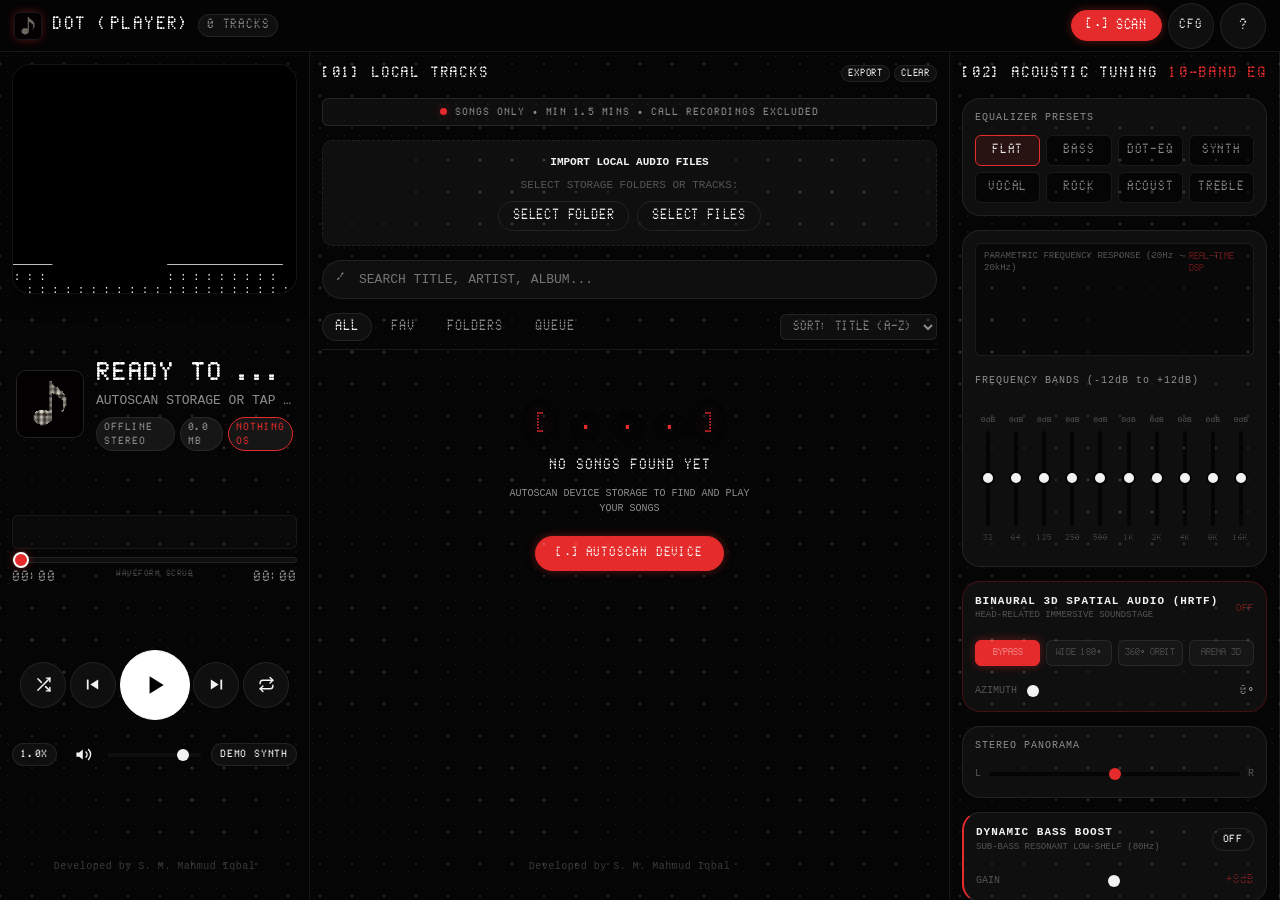
==== commit 4a594a96: "feat: new Nothing OS dot music note logo, enlarged NDot57 typography, and phone optimization" ====
--- a/index.html
+++ b/index.html
@@ -11,7 +11,8 @@
   <meta name="apple-mobile-web-app-status-bar-style" content="black-translucent">
   <title>Dot Music Player // Nothing OS</title>
   <link rel="manifest" href="manifest.webmanifest">
-  <link rel="icon" type="image/svg+xml" href="icon.svg">
+  <link rel="icon" type="image/webp" href="icon.webp">
+  <link rel="apple-touch-icon" href="icon.webp">
   <link rel="stylesheet" href="style.css">
 </head>
 <body>
@@ -27,21 +28,7 @@
   <header class="nothing-header">
     <div class="brand-section">
       <div class="brand-logo" id="header-brand-logo">
-        <svg class="brand-note-icon" viewBox="0 0 36 36" width="24" height="24" fill="none">
-          <circle cx="12" cy="10" r="2" fill="#f0f0f0"/>
-          <circle cx="18" cy="8.5" r="2" fill="#f0f0f0"/>
-          <circle cx="24" cy="7" r="2.4" fill="#e52b2b"/>
-          <circle cx="12" cy="15" r="1.7" fill="#f0f0f0"/>
-          <circle cx="12" cy="20" r="1.7" fill="#f0f0f0"/>
-          <circle cx="12" cy="25" r="1.7" fill="#f0f0f0"/>
-          <circle cx="24" cy="12" r="1.7" fill="#f0f0f0"/>
-          <circle cx="24" cy="17" r="1.7" fill="#f0f0f0"/>
-          <circle cx="24" cy="22" r="1.7" fill="#f0f0f0"/>
-          <circle cx="9" cy="27" r="4.2" fill="#e52b2b"/>
-          <circle cx="9" cy="27" r="1.5" fill="#ffffff"/>
-          <circle cx="21" cy="24" r="4" fill="#f0f0f0"/>
-          <circle cx="21" cy="24" r="1.5" fill="#070707"/>
-        </svg>
+        <img src="icon.webp" class="brand-note-img" width="28" height="28" alt="Dot Music Player">
         <span>DOT (PLAYER)</span>
       </div>
       <span class="brand-status-chip" id="header-track-count">0 TRACKS</span>
@@ -83,7 +70,7 @@
 
       <!-- Now Playing Info Banner -->
       <div class="now-playing-banner">
-        <img class="album-art-large" id="now-playing-art" src="icon.svg" alt="Album Artwork">
+        <img class="album-art-large" id="now-playing-art" src="icon.webp" alt="Album Artwork">
         <div class="track-main-info">
           <div class="track-hero-title" id="hero-title">READY TO PLAY</div>
           <div class="track-hero-artist" id="hero-artist">AUTOSCAN STORAGE OR TAP DEMO SYNTH</div>
@@ -446,7 +433,7 @@
     <div class="mini-seek-line" id="mini-seek-line"></div>
     <div class="mini-player-content">
       <div class="mini-player-left" id="mini-player-left">
-        <img class="mini-album-art" id="mini-album-art" src="icon.svg" alt="Mini Art">
+        <img class="mini-album-art" id="mini-album-art" src="icon.webp" alt="Mini Art">
         <div class="mini-track-meta">
           <div class="mini-track-title" id="mini-track-title">READY TO PLAY</div>
           <div class="mini-track-artist" id="mini-track-artist">TAP TO EXPAND</div>
--- a/style.css
+++ b/style.css
@@ -96,36 +96,54 @@
 .brand-logo {
   display: flex;
   align-items: center;
-  gap: 8px;
+  gap: 10px;
   font-family: var(--font-ndot);
   font-weight: 700;
   letter-spacing: 1.5px;
-  font-size: 14px;
+  font-size: 16px;
   color: #ffffff;
 }
 
+.brand-note-img {
+  width: 28px;
+  height: 28px;
+  border-radius: var(--radius-sm);
+  object-fit: cover;
+  flex-shrink: 0;
+  border: 1px solid var(--border-subtle);
+  box-shadow: 0 0 10px rgba(229, 43, 43, 0.35);
+}
+
 .brand-note-icon {
-  width: 24px;
-  height: 24px;
+  width: 26px;
+  height: 26px;
   flex-shrink: 0;
   filter: drop-shadow(0 0 6px var(--accent-red-glow));
 }
 
 .brand-status-chip {
   font-family: var(--font-ndot);
-  font-size: 9px;
-  padding: 2px 6px;
+  font-size: 11px;
+  font-weight: 700;
+  padding: 3px 8px;
   background: var(--bg-secondary);
   border: 1px solid var(--border-subtle);
   border-radius: var(--radius-pill);
   color: var(--text-secondary);
-  letter-spacing: 0.5px;
+  letter-spacing: 0.8px;
 }
 
 .header-actions {
   display: flex;
   align-items: center;
   gap: 6px;
+}
+
+.header-actions .btn {
+  font-family: var(--font-ndot);
+  font-weight: 700;
+  font-size: 12px;
+  letter-spacing: 0.8px;
 }
 
 /* ================= Buttons ================= */
@@ -133,11 +151,12 @@
   background: var(--bg-secondary);
   border: 1px solid var(--border-subtle);
   color: var(--text-primary);
-  font-family: var(--font-mono);
-  font-size: 11px;
-  letter-spacing: 0.5px;
+  font-family: var(--font-ndot);
+  font-size: 12px;
+  font-weight: 700;
+  letter-spacing: 0.8px;
   text-transform: uppercase;
-  padding: 6px 12px;
+  padding: 7px 14px;
   border-radius: var(--radius-pill);
   cursor: pointer;
   display: inline-flex;
@@ -172,25 +191,25 @@
 }
 
 .btn-icon {
-  width: 40px;
-  height: 40px;
+  width: 46px;
+  height: 46px;
   padding: 0;
   border-radius: 50%;
-  font-size: 14px;
+  font-size: 15px;
 }
 
 .btn-icon-lg {
-  width: 64px;
-  height: 64px;
+  width: 70px;
+  height: 70px;
   padding: 0;
   border-radius: 50%;
-  font-size: 22px;
+  font-size: 24px;
   transition: transform 0.2s cubic-bezier(0.34, 1.56, 0.64, 1), box-shadow 0.25s ease;
   position: relative;
 }
 
 .btn-icon-lg:active {
-  transform: scale(0.88);
+  transform: scale(0.9);
 }
 
 .btn-icon-lg.playing {
@@ -374,8 +393,8 @@
 }
 
 .album-art-large {
-  width: 60px;
-  height: 60px;
+  width: 68px;
+  height: 68px;
   border-radius: var(--radius-md);
   background: var(--bg-secondary);
   border: 1px solid var(--border-subtle);
@@ -402,24 +421,26 @@
 .track-main-info {
   display: flex;
   flex-direction: column;
-  gap: 2px;
+  gap: 3px;
   overflow: hidden;
   flex: 1;
 }
 
 .track-hero-title {
   font-family: var(--font-ndot);
-  font-size: 16px;
-  font-weight: 700;
-  letter-spacing: 0.5px;
+  font-size: clamp(19px, 5.2vw, 25px);
+  font-weight: 700;
+  letter-spacing: 0.8px;
   color: #ffffff;
   overflow: hidden;
   text-overflow: ellipsis;
   white-space: nowrap;
+  line-height: 1.25;
 }
 
 .track-hero-artist {
-  font-size: 11px;
+  font-family: var(--font-mono);
+  font-size: 13px;
   color: var(--text-secondary);
   overflow: hidden;
   text-overflow: ellipsis;
@@ -428,27 +449,28 @@
 
 .track-hero-tags {
   display: flex;
-  gap: 4px;
-  margin-top: 2px;
+  gap: 5px;
+  margin-top: 3px;
 }
 
 .tag-badge {
   font-family: var(--font-ndot);
-  font-size: 8px;
-  letter-spacing: 0.5px;
+  font-size: 10px;
+  font-weight: 700;
+  letter-spacing: 1px;
   text-transform: uppercase;
-  padding: 1px 5px;
+  padding: 2px 7px;
   background: var(--bg-tertiary);
   border: 1px solid var(--border-subtle);
   border-radius: var(--radius-pill);
-  color: var(--text-muted);
+  color: var(--text-secondary);
 }
 
 /* Scrub Bar */
 .scrub-container {
   display: flex;
   flex-direction: column;
-  gap: 4px;
+  gap: 5px;
   width: 100%;
 }
 
@@ -456,8 +478,10 @@
   display: flex;
   justify-content: space-between;
   font-family: var(--font-ndot);
-  font-size: 11px;
-  color: var(--text-secondary);
+  font-size: 13px;
+  font-weight: 700;
+  color: var(--text-secondary);
+  letter-spacing: 0.8px;
 }
 
 .seek-slider {
@@ -541,9 +565,10 @@
   align-items: center;
   justify-content: space-between;
   font-family: var(--font-ndot);
-  font-size: 11px;
-  color: var(--text-secondary);
-  letter-spacing: 1.5px;
+  font-size: 14px;
+  font-weight: 700;
+  color: var(--text-primary);
+  letter-spacing: 1.8px;
   text-transform: uppercase;
 }
 
@@ -552,27 +577,28 @@
   align-items: center;
   justify-content: center;
   gap: 8px;
-  padding: 5px 10px;
-  background: rgba(255, 255, 255, 0.03);
-  border: 1px solid rgba(255, 255, 255, 0.08);
+  padding: 6px 12px;
+  background: rgba(255, 255, 255, 0.04);
+  border: 1px solid rgba(255, 255, 255, 0.1);
   border-radius: var(--radius-sm);
 }
 
 .filter-dot-pulse {
-  width: 6px;
-  height: 6px;
+  width: 7px;
+  height: 7px;
   border-radius: 50%;
   background-color: var(--accent-red);
-  box-shadow: 0 0 6px var(--accent-red-glow);
+  box-shadow: 0 0 8px var(--accent-red-glow);
   display: inline-block;
   animation: pulse-dot 2.5s infinite ease-in-out;
 }
 
 .filter-banner-text {
   font-family: var(--font-ndot);
-  font-size: 8px;
-  color: var(--text-secondary);
-  letter-spacing: 0.8px;
+  font-size: 10px;
+  font-weight: 700;
+  color: var(--text-secondary);
+  letter-spacing: 1px;
   text-transform: uppercase;
 }
 
@@ -580,7 +606,7 @@
   background: var(--bg-secondary);
   border: 1px dashed var(--border-subtle);
   border-radius: var(--radius-md);
-  padding: 12px;
+  padding: 14px;
   display: flex;
   flex-direction: column;
   gap: 8px;
@@ -588,7 +614,7 @@
 }
 
 .scan-hint {
-  font-size: 10px;
+  font-size: 11px;
   color: var(--text-muted);
 }
 
@@ -604,17 +630,20 @@
   border-radius: var(--radius-pill);
   color: var(--text-primary);
   font-family: var(--font-mono);
-  font-size: 11px;
-  padding: 9px 14px 9px 32px;
+  font-size: 13px;
+  padding: 11px 16px 11px 36px;
   outline: none;
 }
 
 .search-icon-dot {
   position: absolute;
-  left: 12px;
+  left: 14px;
   top: 50%;
   transform: translateY(-50%);
   color: var(--text-secondary);
+  font-family: var(--font-ndot);
+  font-size: 14px;
+  font-weight: 700;
   pointer-events: none;
 }
 
@@ -624,38 +653,42 @@
   justify-content: space-between;
   gap: 6px;
   border-bottom: 1px solid var(--border-subtle);
-  padding-bottom: 6px;
+  padding-bottom: 8px;
 }
 
 .library-tabs {
   display: flex;
-  gap: 4px;
+  gap: 6px;
 }
 
 .tab-btn {
   background: transparent;
-  border: none;
-  color: var(--text-secondary);
-  font-family: var(--font-mono);
-  font-size: 10px;
-  padding: 4px 8px;
-  border-radius: var(--radius-sm);
-  cursor: pointer;
+  border: 1px solid transparent;
+  color: var(--text-secondary);
+  font-family: var(--font-ndot);
+  font-size: 12px;
+  font-weight: 700;
+  letter-spacing: 1px;
+  padding: 6px 12px;
+  border-radius: var(--radius-pill);
+  cursor: pointer;
+  transition: all var(--transition-fast);
 }
 
 .tab-btn.active {
   color: var(--text-primary);
   background: var(--bg-secondary);
-  border: 1px solid var(--border-subtle);
+  border-color: var(--border-subtle);
 }
 
 .sort-select {
   background: var(--bg-secondary);
   border: 1px solid var(--border-subtle);
   color: var(--text-secondary);
-  font-family: var(--font-mono);
-  font-size: 9px;
-  padding: 3px 6px;
+  font-family: var(--font-ndot);
+  font-size: 11px;
+  font-weight: 700;
+  padding: 5px 8px;
   border-radius: var(--radius-sm);
   outline: none;
 }
@@ -673,11 +706,12 @@
   display: flex;
   align-items: center;
   justify-content: space-between;
-  padding: 8px 10px;
+  padding: 10px 12px;
   background: var(--bg-secondary);
   border-radius: var(--radius-md);
   border: 1px solid transparent;
   cursor: pointer;
+  min-height: 58px;
   transition: all var(--transition-fast);
 }
 
@@ -693,14 +727,14 @@
 .track-item-left {
   display: flex;
   align-items: center;
-  gap: 10px;
+  gap: 12px;
   overflow: hidden;
   flex: 1;
 }
 
 .track-cover-mini {
-  width: 34px;
-  height: 34px;
+  width: 42px;
+  height: 42px;
   border-radius: var(--radius-sm);
   background: var(--bg-tertiary);
   border: 1px solid var(--border-subtle);
@@ -715,13 +749,17 @@
 }
 
 .track-title {
-  font-size: 12px;
-  font-weight: 500;
+  font-family: var(--font-ndot);
+  font-size: 14px;
+  font-weight: 700;
+  letter-spacing: 0.5px;
+  color: var(--text-primary);
   overflow: hidden;
   text-overflow: ellipsis;
   white-space: nowrap;
   display: flex;
   align-items: center;
+  line-height: 1.35;
 }
 
 .now-playing-bars {
@@ -751,18 +789,22 @@
 }
 
 .track-artist {
-  font-size: 10px;
+  font-family: var(--font-mono);
+  font-size: 12px;
   color: var(--text-secondary);
   overflow: hidden;
   text-overflow: ellipsis;
   white-space: nowrap;
+  margin-top: 2px;
 }
 
 .track-meta-right {
   display: flex;
   align-items: center;
-  gap: 8px;
-  font-size: 10px;
+  gap: 10px;
+  font-size: 11px;
+  font-family: var(--font-ndot);
+  font-weight: 700;
   color: var(--text-muted);
   flex-shrink: 0;
 }
@@ -838,9 +880,11 @@
 }
 
 .preset-pill {
-  font-family: var(--font-mono);
-  font-size: 9px;
-  padding: 7px 4px;
+  font-family: var(--font-ndot);
+  font-size: 11px;
+  font-weight: 700;
+  letter-spacing: 0.8px;
+  padding: 8px 6px;
   background: var(--bg-primary);
   border: 1px solid var(--border-subtle);
   color: var(--text-secondary);
@@ -983,17 +1027,20 @@
 }
 
 .telemetry-lbl {
-  font-size: 8px;
+  font-family: var(--font-ndot);
+  font-size: 9px;
+  font-weight: 700;
   color: var(--text-muted);
-  letter-spacing: 0.5px;
+  letter-spacing: 1px;
   text-transform: uppercase;
 }
 
 .telemetry-val {
   font-family: var(--font-ndot);
-  font-size: 11px;
+  font-size: 13px;
+  font-weight: 700;
   color: var(--text-primary);
-  letter-spacing: 0.5px;
+  letter-spacing: 0.8px;
 }
 
 /* Peak VU Meter */
@@ -1357,7 +1404,7 @@
   bottom: 0;
   left: 0;
   right: 0;
-  height: 56px;
+  height: 60px;
   background: rgba(8, 8, 8, 0.96);
   backdrop-filter: blur(18px);
   border-top: 1px solid var(--border-subtle);
@@ -1373,25 +1420,26 @@
   border: none;
   color: var(--text-secondary);
   font-family: var(--font-ndot);
-  font-size: 11px;
-  letter-spacing: 1px;
+  font-size: 13px;
+  font-weight: 700;
+  letter-spacing: 1.5px;
   display: flex;
   flex-direction: column;
   align-items: center;
   gap: 3px;
   cursor: pointer;
-  padding: 6px 16px;
+  padding: 8px 18px;
   border-radius: var(--radius-pill);
   transition: transform 0.2s cubic-bezier(0.34, 1.56, 0.64, 1), color 0.15s ease;
 }
 
 .nav-tab-btn:active {
-  transform: scale(0.9);
+  transform: scale(0.92);
 }
 
 .nav-tab-btn .nav-dot {
-  width: 4px;
-  height: 4px;
+  width: 5px;
+  height: 5px;
   border-radius: 50%;
   background: transparent;
   transition: all var(--transition-fast);
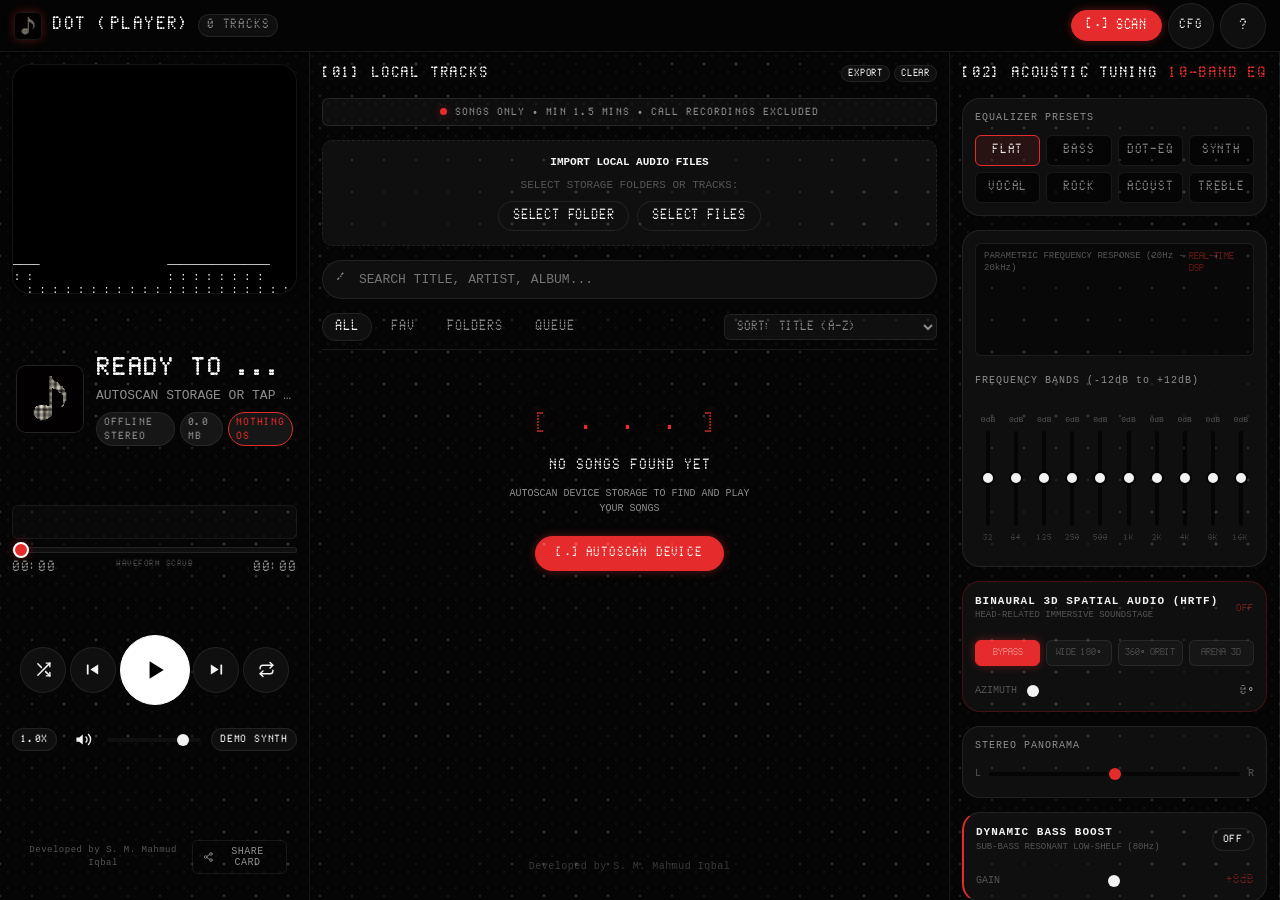
==== commit dc170113: "feat: add advanced sorting, IndexedDB waveform cache, share card generator, and dynamic album art ac" ====
--- a/index.html
+++ b/index.html
@@ -139,8 +139,15 @@
         </div>
       </div>
 
-      <div class="footer-attribution-wrap">
-        Developed by S. M. Mahmud Iqbal
+      <div class="footer-attribution-wrap" style="display: flex; align-items: center; justify-content: space-between; gap: 8px;">
+        <span style="font-size: 9px; color: var(--text-muted);">Developed by S. M. Mahmud Iqbal</span>
+        <button class="btn-share-card" id="btn-share-card" title="Share Now-Playing Card" onclick="window.shareNowPlayingCard && window.shareNowPlayingCard()">
+          <svg viewBox="0 0 24 24" fill="none" stroke="currentColor" stroke-width="2" stroke-linecap="round" stroke-linejoin="round" style="width:12px;height:12px;">
+            <circle cx="18" cy="5" r="3"/><circle cx="6" cy="12" r="3"/><circle cx="18" cy="19" r="3"/>
+            <line x1="8.59" y1="13.51" x2="15.42" y2="17.49"/><line x1="15.41" y1="6.51" x2="8.59" y2="10.49"/>
+          </svg>
+          SHARE CARD
+        </button>
       </div>
     </section>
 
@@ -190,6 +197,11 @@
           <option value="artist-asc">SORT: ARTIST</option>
           <option value="album-asc">SORT: ALBUM</option>
           <option value="size-desc">SORT: SIZE (MAX)</option>
+          <option value="duration-desc">SORT: DURATION (LONGEST)</option>
+          <option value="duration-asc">SORT: DURATION (SHORTEST)</option>
+          <option value="date-desc">SORT: DATE ADDED (NEWEST)</option>
+          <option value="date-asc">SORT: DATE ADDED (OLDEST)</option>
+          <option value="plays-desc">SORT: MOST PLAYED</option>
         </select>
       </div>
 
@@ -550,8 +562,12 @@
           <button class="theme-color-btn" data-color="#10b981" data-name="MATRIX GREEN" style="background: #10b981;" title="Matrix Green"></button>
           <button class="theme-color-btn" data-color="#06b6d4" data-name="ELECTRIC BLUE" style="background: #06b6d4;" title="Electric Blue"></button>
           <button class="theme-color-btn" data-color="#ffffff" data-name="PURE WHITE" style="background: #ffffff;" title="Pure White"></button>
+          <button class="theme-color-btn" data-color="auto" data-name="AUTO" style="background: linear-gradient(135deg,#e52b2b,#f59e0b,#10b981,#06b6d4); border: 1.5px solid rgba(255,255,255,0.4);" title="Auto from Album Art">
+            <span style="font-size:7px;font-weight:700;color:#fff;text-shadow:0 0 4px #000;font-family:monospace;">AUTO</span>
+          </button>
         </div>
         <div id="theme-color-label" style="font-family: var(--font-ndot); font-size: 9px; color: var(--accent-red); margin-top: 4px;">SELECTED: NOTHING RED</div>
+        <div style="font-size: 8px; color: var(--text-muted); margin-top: 2px;">[AUTO] EXTRACTS FROM ALBUM ART · MANUAL PICK = PINNED</div>
       </div>
 
       <!-- Ambient Dot Mesh Toggle -->
--- a/style.css
+++ b/style.css
@@ -58,6 +58,44 @@
   background-size: 16px 16px;
 }
 
+/* ── Upgrade #18: Smooth accent color transition on all accent-bearing elements ── */
+/* Note: CSS custom properties don't natively transition, but we transition
+   the downstream properties that reference them */
+.btn-accent,
+.tag-badge,
+.preset-pill.active,
+.spatial-pill.active,
+.reverb-pill.active,
+.nav-tab-btn.active .nav-dot,
+.track-item.active,
+.now-playing-bars span,
+.fav-star-btn.active,
+.telemetry-live-badge,
+.btn-primary {
+  transition: background 0.55s ease, color 0.55s ease, border-color 0.55s ease, box-shadow 0.55s ease;
+}
+
+/* ── Upgrade #10: Share card button ── */
+.btn-share-card {
+  display: flex;
+  align-items: center;
+  gap: 5px;
+  font-size: 10px;
+  padding: 5px 10px;
+  border: 1px solid var(--border-subtle);
+  background: transparent;
+  color: var(--text-secondary);
+  cursor: pointer;
+  border-radius: var(--radius-sm);
+  letter-spacing: 0.5px;
+  font-family: var(--font-mono);
+  transition: border-color 0.2s, color 0.2s;
+}
+.btn-share-card:hover, .btn-share-card:active {
+  border-color: var(--accent-red);
+  color: var(--accent-red);
+}
+
 /* Scrollbars */
 ::-webkit-scrollbar {
   width: 4px;
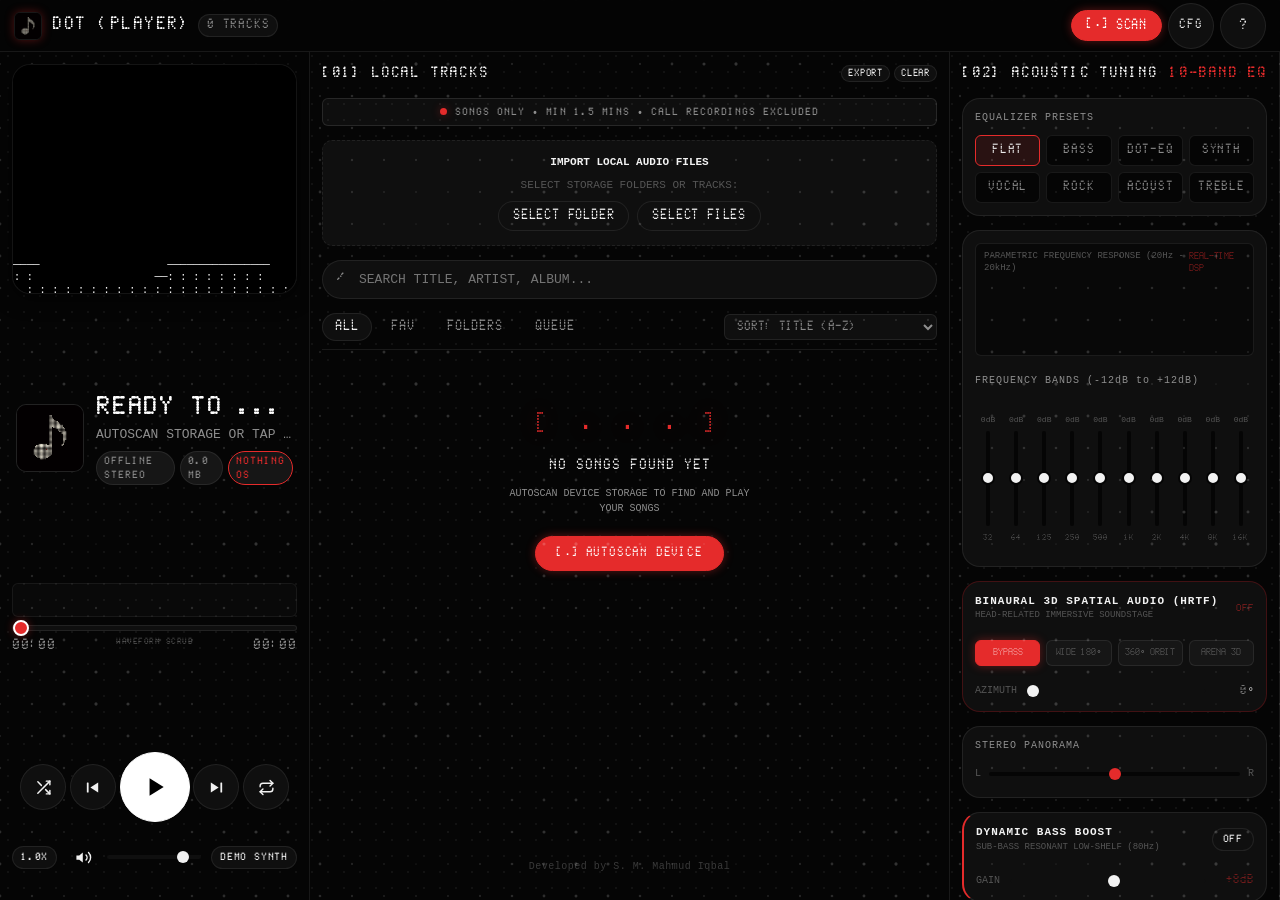
==== commit f4d38527: "UI: Clean player view, move attribution to top-right (?) about modal, remove share card button" ====
--- a/index.html
+++ b/index.html
@@ -41,7 +41,7 @@
       <button class="btn btn-icon" id="btn-settings" title="Customization Center" aria-label="Settings & Themes" style="font-size: 11px; font-weight: 700;">
         CFG
       </button>
-      <button class="btn btn-icon" id="btn-shortcuts" title="Shortcuts (?)" aria-label="Keyboard Shortcuts" style="font-family: var(--font-ndot); font-weight: 700; font-size: 13px;">
+      <button class="btn btn-icon" id="btn-shortcuts" title="About & Shortcuts (?) — Developed by S. M. Mahmud Iqbal" aria-label="About and Shortcuts" style="font-family: var(--font-ndot); font-weight: 700; font-size: 13px;">
         ?
       </button>
     </div>
@@ -138,17 +138,6 @@
           <button class="btn" id="btn-demo-synth" style="font-size: 10px; padding: 4px 8px;">DEMO SYNTH</button>
         </div>
       </div>
-
-      <div class="footer-attribution-wrap" style="display: flex; align-items: center; justify-content: space-between; gap: 8px;">
-        <span style="font-size: 9px; color: var(--text-muted);">Developed by S. M. Mahmud Iqbal</span>
-        <button class="btn-share-card" id="btn-share-card" title="Share Now-Playing Card" onclick="window.shareNowPlayingCard && window.shareNowPlayingCard()">
-          <svg viewBox="0 0 24 24" fill="none" stroke="currentColor" stroke-width="2" stroke-linecap="round" stroke-linejoin="round" style="width:12px;height:12px;">
-            <circle cx="18" cy="5" r="3"/><circle cx="6" cy="12" r="3"/><circle cx="18" cy="19" r="3"/>
-            <line x1="8.59" y1="13.51" x2="15.42" y2="17.49"/><line x1="15.41" y1="6.51" x2="8.59" y2="10.49"/>
-          </svg>
-          SHARE CARD
-        </button>
-      </div>
     </section>
 
     <!-- VIEW 2: LIBRARY -->
@@ -509,7 +498,7 @@
   <div class="modal-overlay" id="shortcuts-modal">
     <div class="modal-card">
       <div class="modal-title-bar">
-        <span>[·] CONTROLS MATRIX</span>
+        <span>[·] CONTROLS & ABOUT</span>
         <button class="modal-close-btn" id="btn-shortcuts-close" aria-label="Close modal">
           <svg class="icon-svg" viewBox="0 0 24 24" fill="none" stroke="currentColor" stroke-width="2.2" stroke-linecap="round" stroke-linejoin="round" style="width: 14px; height: 14px;">
             <line x1="18" y1="6" x2="6" y2="18"/><line x1="6" y1="6" x2="18" y2="18"/>
@@ -533,6 +522,10 @@
           </svg>
           DOWNLOAD ANDROID APK (71 KB)
         </a>
+      </div>
+
+      <div style="font-size: 10px; color: var(--text-secondary); text-align: center; margin-top: 10px; padding-top: 8px; border-top: 1px solid var(--border-subtle); letter-spacing: 0.5px; font-family: var(--font-mono);">
+        Developed by S. M. Mahmud Iqbal
       </div>
 
       <div style="font-size: 9px; color: var(--text-muted); text-align: center;">
--- a/style.css
+++ b/style.css
@@ -75,26 +75,6 @@
   transition: background 0.55s ease, color 0.55s ease, border-color 0.55s ease, box-shadow 0.55s ease;
 }
 
-/* ── Upgrade #10: Share card button ── */
-.btn-share-card {
-  display: flex;
-  align-items: center;
-  gap: 5px;
-  font-size: 10px;
-  padding: 5px 10px;
-  border: 1px solid var(--border-subtle);
-  background: transparent;
-  color: var(--text-secondary);
-  cursor: pointer;
-  border-radius: var(--radius-sm);
-  letter-spacing: 0.5px;
-  font-family: var(--font-mono);
-  transition: border-color 0.2s, color 0.2s;
-}
-.btn-share-card:hover, .btn-share-card:active {
-  border-color: var(--accent-red);
-  color: var(--accent-red);
-}
 
 /* Scrollbars */
 ::-webkit-scrollbar {
